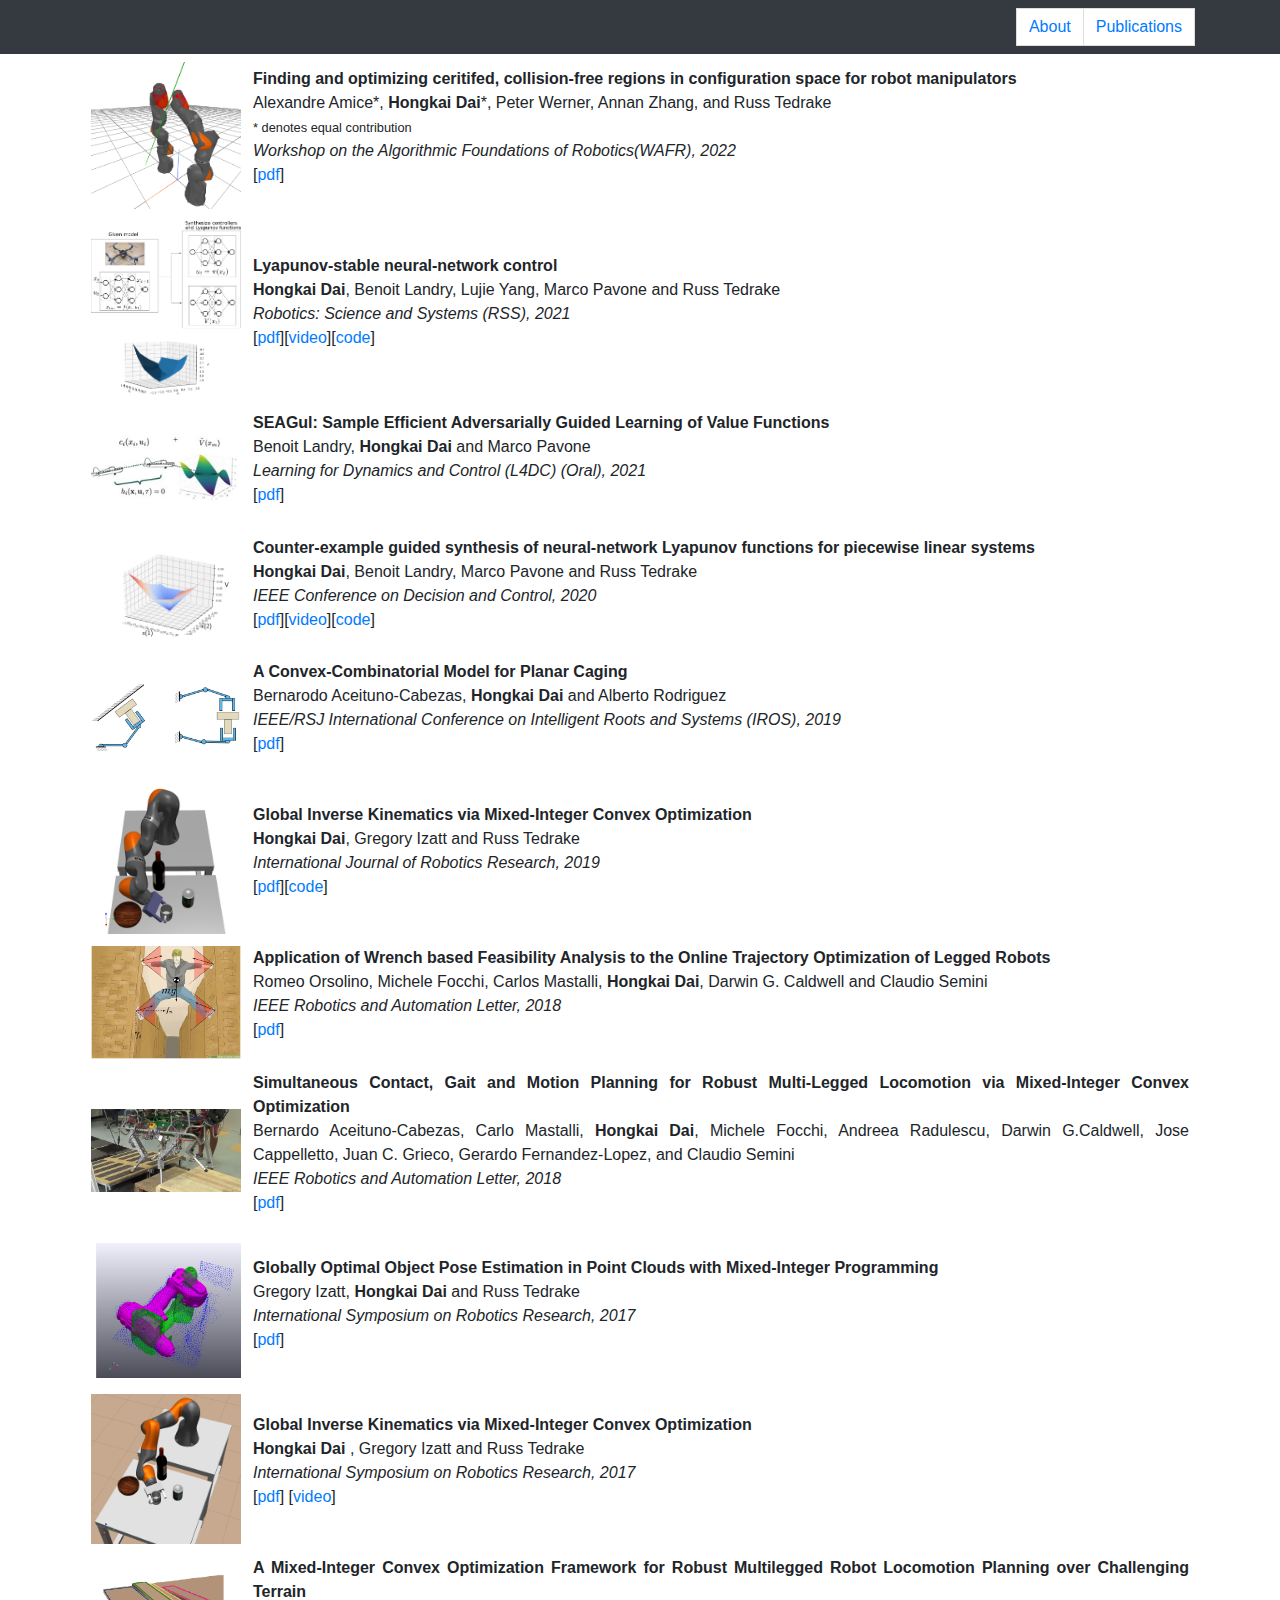
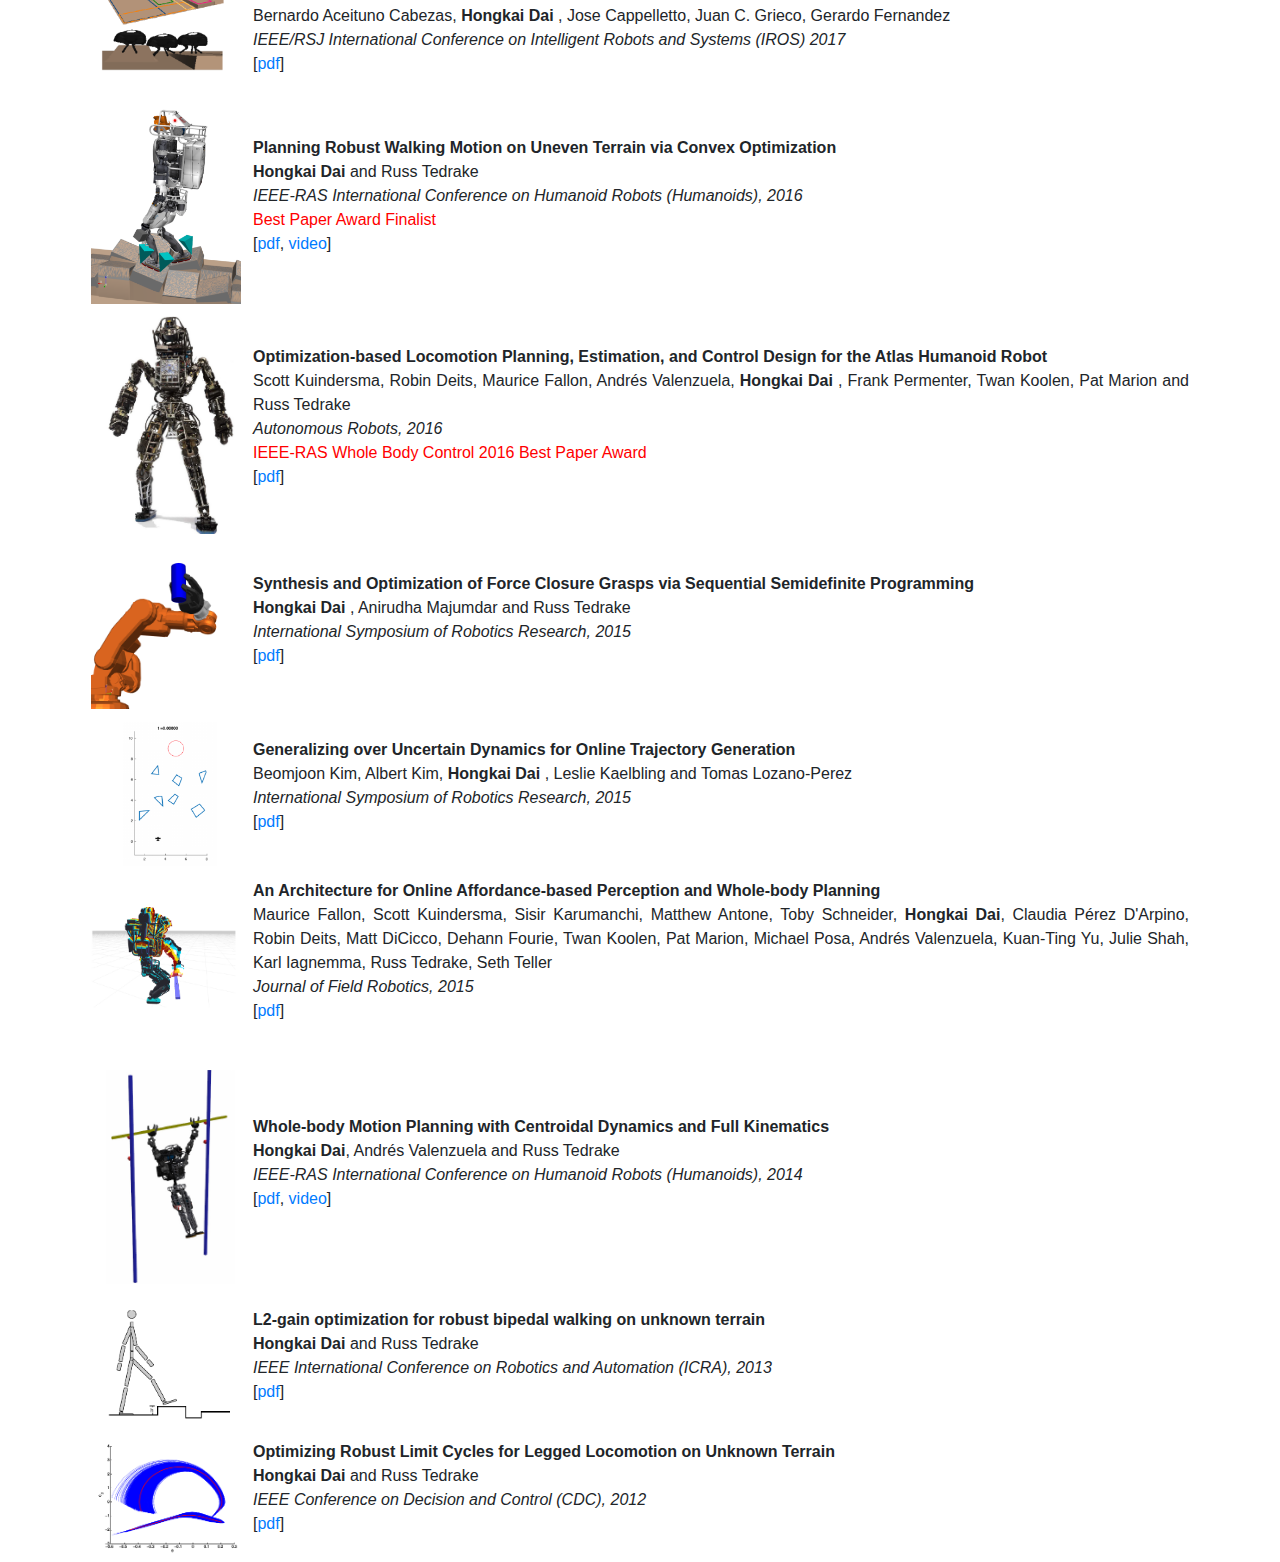
==== publications.html @ 3802de50 "Add WAFR 2022" ====
<!DOCTYPE html>
<html lang="en">

  <head>

    <meta charset="utf-8">
    <meta name="viewport" content="width=device-width, initial-scale=1, shrink-to-fit=no">
    <meta name="description" content="">
    <meta name="author" content="">

    <title>Hongkai Dai's homepage</title>

    <!-- Bootstrap core CSS -->
    <link href="./startbootstrap-logo-nav-gh-pages/vendor/bootstrap/css/bootstrap.min.css" rel="stylesheet">

    <!-- Custom styles for this template -->
    <link href="./startbootstrap-logo-nav-gh-pages/css/logo-nav.css" rel="stylesheet">
    <link href="./startbootstrap-logo-nav-gh-pages/css/main.css" rel="stylesheet">

  </head>

  <body>

    <!-- Navigation -->
    <nav class="navbar navbar-expand-lg navbar-dark bg-dark fixed-top">
      <div class="container">
        <a class="navbar-brand" href="#">
        </a>
        <button class="navbar-toggler" type="button" data-toggle="collapse" data-target="#navbarResponsive" aria-controls="navbarResponsive" aria-expanded="false" aria-label="Toggle navigation">
          <span class="navbar-toggler-icon"></span>
        </button>
        <div class="collapse navbar-collapse" id="navbarResponsive">
          <ul class="navbar-nav ml-auto">
            <li class="nav-item active">
	    <a class="page-link" href="index.html">About</a>
                <span class="sr-only">(current)</span>
              </a>
            </li>
            <li class="nav-item">
              <a class="page-link" href="publications.html">Publications</a>
            </li>
          </ul>
        </div>
      </div>
    </nav>

    <div class="container">
    <div class="publication">
	    <div> <img alt="project-thumb" src="figures/Amice22_logo.png" style="float:right;width:150px"/></div>
	    <div><p><strong>Finding and optimizing ceritifed, collision-free regions in configuration space for robot manipulators</strong><br/>Alexandre Amice*, <strong>Hongkai Dai</strong>*, Peter Werner, Annan Zhang, and Russ Tedrake<br/><small>* denotes equal contribution</small><br/><i>Workshop on the Algorithmic Foundations of Robotics(WAFR), 2022</i><br/>[<a href="http://groups.csail.mit.edu/robotics-center/public_papers/Amice22.pdf">pdf</a>]<br/></p></div>
    </div>
    <div class="publication">
	    <div> <img alt="project-thumb" src="figures/Dai21_logo.png" style="float:right;width:150px"/></div>
	    <div><p><strong>Lyapunov-stable neural-network control</strong><br/><strong>Hongkai Dai</strong>, Benoit Landry, Lujie Yang, Marco Pavone and Russ Tedrake<br/><i>Robotics: Science and Systems (RSS), 2021</i><br/>[<a href="http://groups.csail.mit.edu/robotics-center/public_papers/Dai21.pdf">pdf</a>][<a href="https://www.youtube.com/watch?v=vCBdd-VuTwc">video</a>][<a href="https://github.com/StanfordASL/neural-network-lyapunov">code</a>]<br/></p></div>
    </div>
    <div class="publication">
	    <div> <img alt="project-thumb" src="figures/Landry21_logo.png" style="float:right;width:150px"/></div>
	    <div><p><strong>SEAGul: Sample Efficient Adversarially Guided Learning of Value Functions</strong><br/> Benoit Landry, <strong>Hongkai Dai</strong> and Marco Pavone<br/><i>Learning for Dynamics and Control (L4DC) (Oral), 2021</i><br/>[<a href="http://proceedings.mlr.press/v144/landry21a/landry21a.pdf">pdf</a>]<br/></p></div>
    </div>
    <div class="publication">
	    <div> <img alt="project-thumb" src="figures/Dai20_logo.png" style="float:right;width:150px"/></div>
	    <div><p><strong>Counter-example guided synthesis of neural-network Lyapunov functions for piecewise linear systems</strong><br/><strong>Hongkai Dai</strong>, Benoit Landry, Marco Pavone and Russ Tedrake<br/><i>IEEE Conference on Decision and Control, 2020</i><br/>[<a href="http://groups.csail.mit.edu/robotics-center/public_papers/Dai20.pdf">pdf</a>][<a href="https://www.youtube.com/watch?v=A8Bpqb27DEE&t">video</a>][<a href="https://github.com/StanfordASL/neural-network-lyapunov">code</a>]<br/></p></div>
    </div>
    <div class="publication">
	    <div> <img alt="project-thumb" src="figures/Aceituno19_logo.png" style="float:right;width:150px"/> </div>
	    <div><p><strong>A Convex-Combinatorial Model for Planar Caging</strong><br/>Bernarodo Aceituno-Cabezas, <strong>Hongkai Dai</strong> and Alberto Rodriguez<br/><i>IEEE/RSJ International Conference on Intelligent Roots and Systems (IROS), 2019</i><br/>[<a href="http://arxiv.org/pdf/1809.06427.pdf">pdf</a>]<br/></p></div>
    </div>
    <div class="publication">
	    <div> <img alt="project-thumb" src="figures/iiwa_collision_free_posture2.png" style="float:right;width:150px"/> </div>
	    <div><p><strong>Global Inverse Kinematics via Mixed-Integer Convex Optimization</strong><br/><strong>Hongkai Dai</strong>, Gregory Izatt and Russ Tedrake<br/><i> International Journal of Robotics Research, 2019</i><br/>[<a href="http://groups.csail.mit.edu/robotics-center/public_papers/Dai19.pdf">pdf</a>][<a href="https://github.com/RobotLocomotion/drake/blob/master/multibody/inverse_kinematics/global_inverse_kinematics.h">code</a>]<br/></p></div>
    </div>
    <div class="publication">
	    <div> <img alt="project-thumb" src="figures/Orsolino2018.png" style="float:right;width:150px"/> </div>
	    <div><p><strong>Application of Wrench based Feasibility Analysis to the Online Trajectory Optimization of Legged Robots</strong><br/> Romeo Orsolino, Michele Focchi, Carlos Mastalli, <strong>Hongkai Dai</strong>, Darwin G. Caldwell and Claudio Semini<br/><i> IEEE Robotics and Automation Letter, 2018 </i><br/>[<a href="https://www.researchgate.net/publication/321936371_Application_of_Wrench_based_Feasibility_Analysis_to_the_Online_Trajectory_Optimization_of_Legged_Robots">pdf</a>]<br/></p></div>
    </div>
    <div class="publication">
	    <div> <img alt="project-thumb" src="figures/hyq_mc.jpg" style="float:top;width:150px" /> </div>
	    <div><p><strong>Simultaneous Contact, Gait and Motion Planning for Robust Multi-Legged Locomotion via Mixed-Integer Convex Optimization</strong><br/> Bernardo Aceituno-Cabezas, Carlo Mastalli, <strong> Hongkai Dai</strong>, Michele Focchi, Andreea Radulescu, Darwin G.Caldwell, Jose Cappelletto, Juan C. Grieco, Gerardo Fernandez-Lopez, and Claudio Semini<br/> <i> IEEE Robotics and Automation Letter, 2018 </i><br> [<a href="https://www.researchgate.net/publication/321149024_Simultaneous_Contact_Gait_and_Motion_Planning_for_Robust_Multi-Legged_Locomotion_via_Mixed-Integer_Convex_Optimization">pdf</a>]<br/></p></div>
    </div>
    <div class="publication">
	    <div> <img alt="project-thumb" src="figures/Izatt17_logo-1.png" style="float:right;width:150px" /> </div>
	    <div><p><strong>Globally Optimal Object Pose Estimation in Point Clouds with Mixed-Integer Programming</strong><br/>Gregory Izatt, <strong> Hongkai Dai </strong> and Russ Tedrake <br/> <i>International Symposium on Robotics Research, 2017</i> </br> [<a href="http://groups.csail.mit.edu/robotics-center/public_papers/Izatt17b.pdf">pdf</a>]<br /></p></div>
    </div>


    <div class="publication">
	    <div> <img alt="project-thumb" src="figures/collision_avoidance_posture2_no_line.png" style="float:right;width:150px" /> </div>
	    <div><p><strong>Global Inverse Kinematics via Mixed-Integer Convex Optimization</strong><br/> <strong> Hongkai Dai </strong>, Gregory Izatt and Russ Tedrake <br/> <i>International Symposium on Robotics Research, 2017 </i></br> [<a href="http://groups.csail.mit.edu/robotics-center/public_papers/Dai17.pdf">pdf</a>] [<a href="https://www.youtube.com/watch?v=IqE7iKcZxjs">video</a>]<br /></p></div>
    </div>

    <div class="publication">
	    <div> <img alt="project-thumb" src="figures/Aceituno17_logo-1.png" style="float:right;width:150px" /> </div>
	    <div><p><strong>A Mixed-Integer Convex Optimization Framework for Robust Multilegged Robot Locomotion Planning over Challenging Terrain</strong><br/> Bernardo Aceituno Cabezas, <strong> Hongkai Dai </strong>, Jose Cappelletto, Juan C. Grieco, Gerardo Fernandez<br/> <i>IEEE/RSJ International Conference on Intelligent Robots and Systems (IROS) 2017 </i></br> [<a href="https://www.researchgate.net/publication/317601096_A_Mixed-Integer_Convex_Optimization_Framework_for_Robust_Multilegged_Robot_Locomotion_Planning_over_Challenging_Terrain">pdf</a>]<br /></p></div>
    </div>

    <div class="publication">
	    <div> <img alt="project-thumb" src="figures/Dai16_logo-1.png" style="float:right;width:150px" /> </div>
	    <div><p><strong>Planning Robust Walking Motion on Uneven Terrain via Convex Optimization</strong><br/> <strong> Hongkai Dai </strong> and Russ Tedrake<br/> <i>IEEE-RAS International Conference on Humanoid Robots (Humanoids), 2016 </i></br> <font color="red"> Best Paper Award Finalist</font></br>[<a href="http://groups.csail.mit.edu/robotics-center/public_papers/Dai16a.pdf">pdf</a>, <a href="https://www.youtube.com/watch?v=4HUVV2gYMb8&t=6s">video</a>]<br /></p></div>
    </div>

    <div class="publication">
	    <div> <img alt="project-thumb" src="figures/atlas.jpg" style="float:right;width:150px" /> </div>
	    <div><p><strong>Optimization-based Locomotion Planning, Estimation, and Control Design for the Atlas Humanoid Robot</strong><br/> Scott Kuindersma, Robin Deits, Maurice Fallon, Andrés Valenzuela, <strong> Hongkai Dai </strong>, Frank Permenter, Twan Koolen, Pat Marion and Russ Tedrake<br/> <i>Autonomous Robots, 2016 </i></br> <font color="red"> IEEE-RAS Whole Body Control 2016 Best Paper Award</font></br>[<a href="http://groups.csail.mit.edu/robotics-center/public_papers/Kuindersma14.pdf">pdf</a>]<br /></p></div>
    </div>
    
    <div class="publication">
	    <div> <img alt="project-thumb" src="figures/Dai15_logo-1.png" style="float:right;width:150px" /> </div>
	    <div><p><strong>Synthesis and Optimization of Force Closure Grasps via Sequential Semidefinite Programming</strong><br/> <strong> Hongkai Dai </strong>, Anirudha Majumdar and Russ Tedrake<br/> <i>International Symposium of Robotics Research, 2015 </i></br> [<a href="http://groups.csail.mit.edu/robotics-center/public_papers/Dai15.pdf">pdf</a>]<br /></p></div>
    </div>

    <div class="publication">
	    <div> <img alt="project-thumb" src="figures/Kim2015-1.png" style="float:right;width:150px" /> </div>
	    <div><p><strong>Generalizing over Uncertain Dynamics for Online Trajectory Generation</strong><br/> Beomjoon Kim, Albert Kim, <strong> Hongkai Dai </strong>, Leslie Kaelbling and Tomas Lozano-Perez<br/> <i>International Symposium of Robotics Research, 2015 </i></br> [<a href="https://pdfs.semanticscholar.org/6d06/d5c3378d7f2191e858778f4f5dba10246983.pdf">pdf</a>]<br /></p></div>
    </div>

    <div class="publication">
	    <div> <img alt="project-thumb" src="figures/Fallon14_logo-1.png" style="float:right;width:150px" /> </div>
	    <div><p><strong>An Architecture for Online Affordance-based Perception and Whole-body Planning</strong><br/> Maurice Fallon, Scott Kuindersma, Sisir Karumanchi, Matthew Antone, Toby Schneider, <strong>Hongkai Dai</strong>, Claudia Pérez D'Arpino, Robin Deits, Matt DiCicco, Dehann Fourie, Twan Koolen, Pat Marion, Michael Posa, Andrés Valenzuela, Kuan‐Ting Yu, Julie Shah, Karl Iagnemma, Russ Tedrake, Seth Teller<br/> <i>Journal of Field Robotics, 2015 </i></br> [<a href="http://groups.csail.mit.edu/robotics-center/public_papers/Fallon14.pdf">pdf</a>]<br /></p></div>
    </div>

    <div class="publication">
	    <div> <img alt="project-thumb" src="figures/Dai14_logo-1.png" style="float:right;width:150px" /> </div>
	    <div><p><strong>Whole-body Motion Planning with Centroidal Dynamics and Full Kinematics</strong><br/> <strong>Hongkai Dai</strong>, Andrés Valenzuela and Russ Tedrake<br/> <i> IEEE-RAS International Conference on Humanoid Robots (Humanoids), 2014 </i></br> [<a href="http://groups.csail.mit.edu/robotics-center/public_papers/Dai14.pdf">pdf</a>, <a href="https://www.youtube.com/watch?v=2Vry-th8g2s">video</a>]<br /></p></div>
    </div>

    <div class="publication">
	    <div> <img alt="project-thumb" src="figures/Dai13_logo-1.png" style="float:right;width:150px" /> </div>
	    <div><p><strong>L2-gain optimization for robust bipedal walking on unknown terrain</strong><br/> <strong>Hongkai Dai</strong> and Russ Tedrake<br/> <i>IEEE International Conference on Robotics and Automation (ICRA), 2013</i></br> [<a href="http://groups.csail.mit.edu/robotics-center/public_papers/Dai13.pdf">pdf</a>]<br /></p></div>
    </div>

    <div class="publication">
	    <div> <img alt="project-thumb" src="figures/Dai12_logo-1.png" style="float:right;width:150px" /> </div>
	    <div><p><strong>Optimizing Robust Limit Cycles for Legged Locomotion on Unknown Terrain</strong><br/> <strong>Hongkai Dai</strong> and Russ Tedrake<br/> <i>IEEE Conference on Decision and Control (CDC), 2012 </i></br> [<a href="http://groups.csail.mit.edu/robotics-center/public_papers/Dai12a.pdf">pdf</a>]<br /></p></div>
    </div>
    </div>

    <!-- Page Content -->


    <!-- Bootstrap core JavaScript -->
    <script src="./startbootstrap-logo-nav-gh-pages/vendor/jquery/jquery.min.js"></script>
    <script src="./startbootstrap-logo-nav-gh-pages/vendor/popper/popper.min.js"></script>
    <script src="./startbootstrap-logo-nav-gh-pages/vendor/bootstrap/js/bootstrap.min.js"></script>

  </body>

</html>
---- startbootstrap-logo-nav-gh-pages/css/logo-nav.css ----
/*!
 * Start Bootstrap - Logo Nav (http://startbootstrap.com/template-overviews/logo-nav)
 * Copyright 2013-2017 Start Bootstrap
 * Licensed under MIT (https://github.com/BlackrockDigital/startbootstrap-logo-nav/blob/master/LICENSE)
 */

body {
    padding-top: 54px;
}

@media (min-width: 992px) {
    body {
        padding-top: 56px;
    }
}
---- startbootstrap-logo-nav-gh-pages/css/main.css ----
.publication div {
      display: table-cell;
      padding: 6px 6px;
      vertical-align: middle;
      text-align: justify;
}
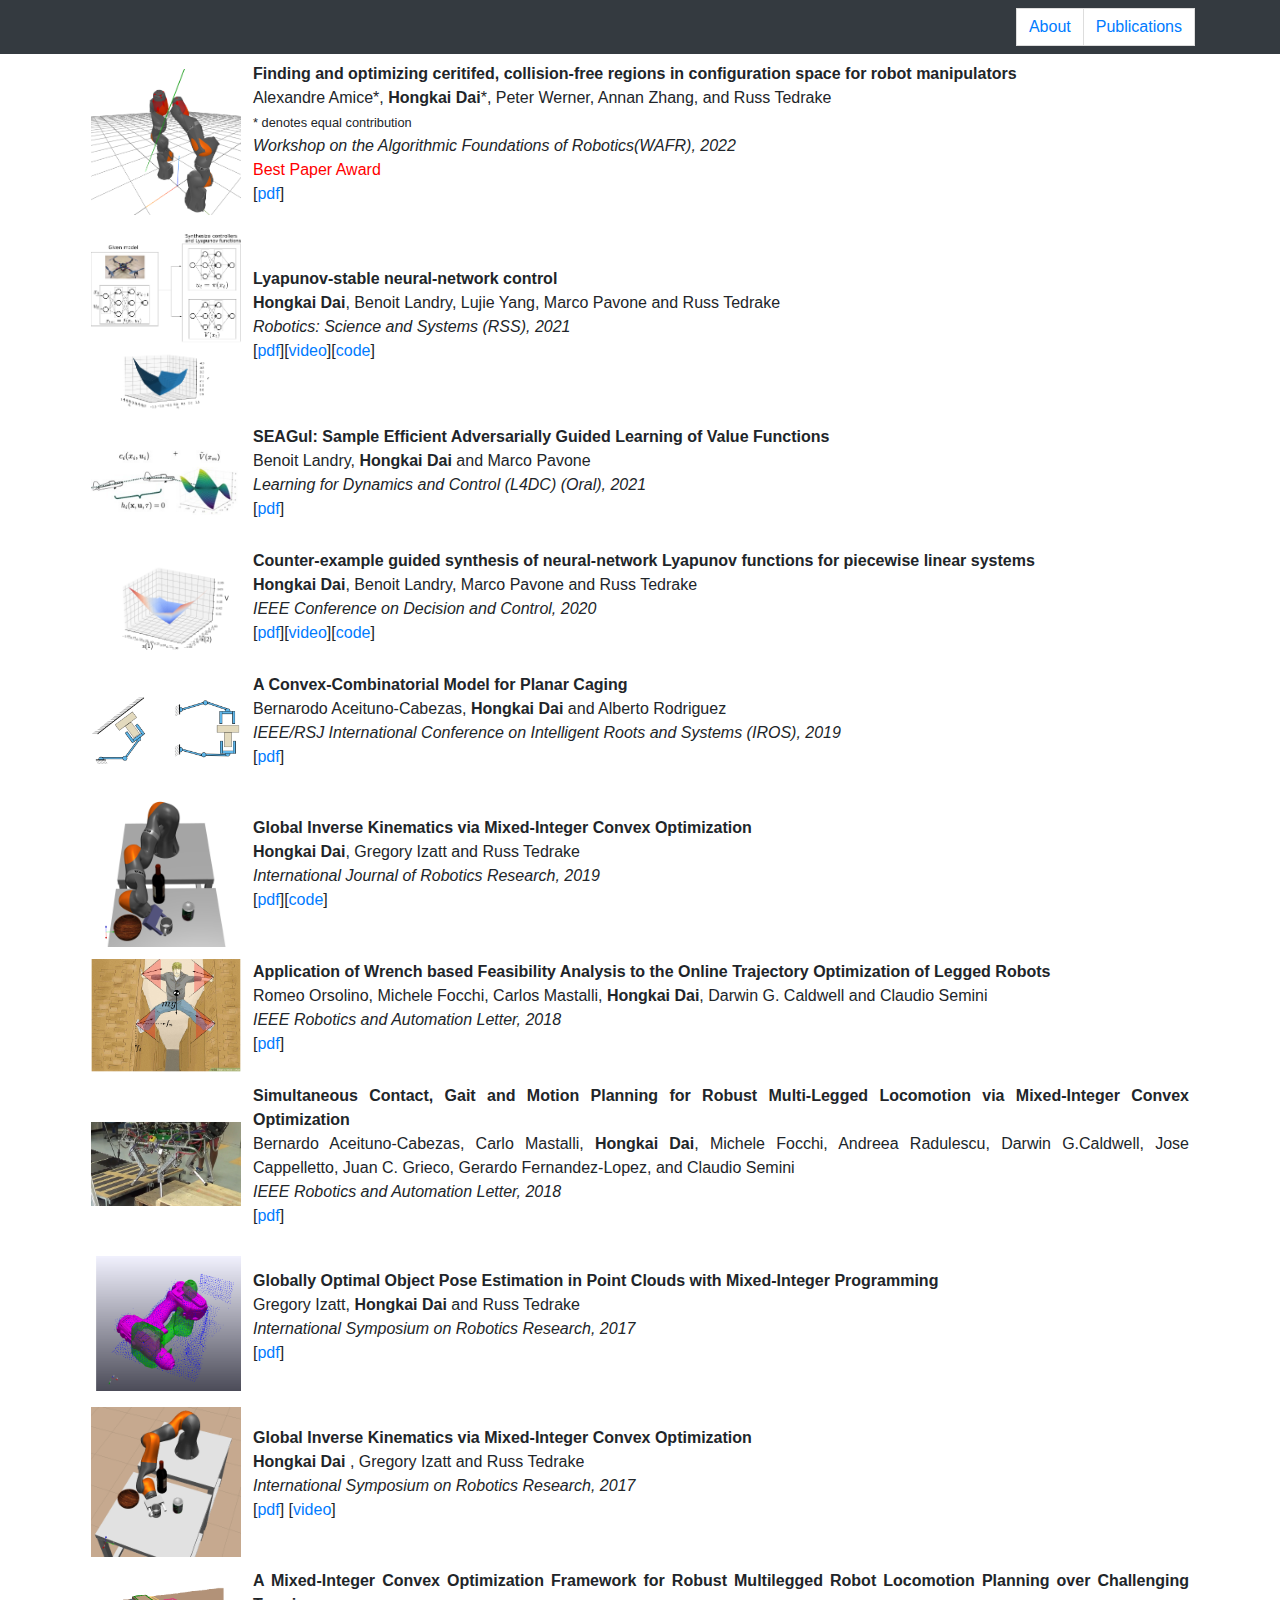
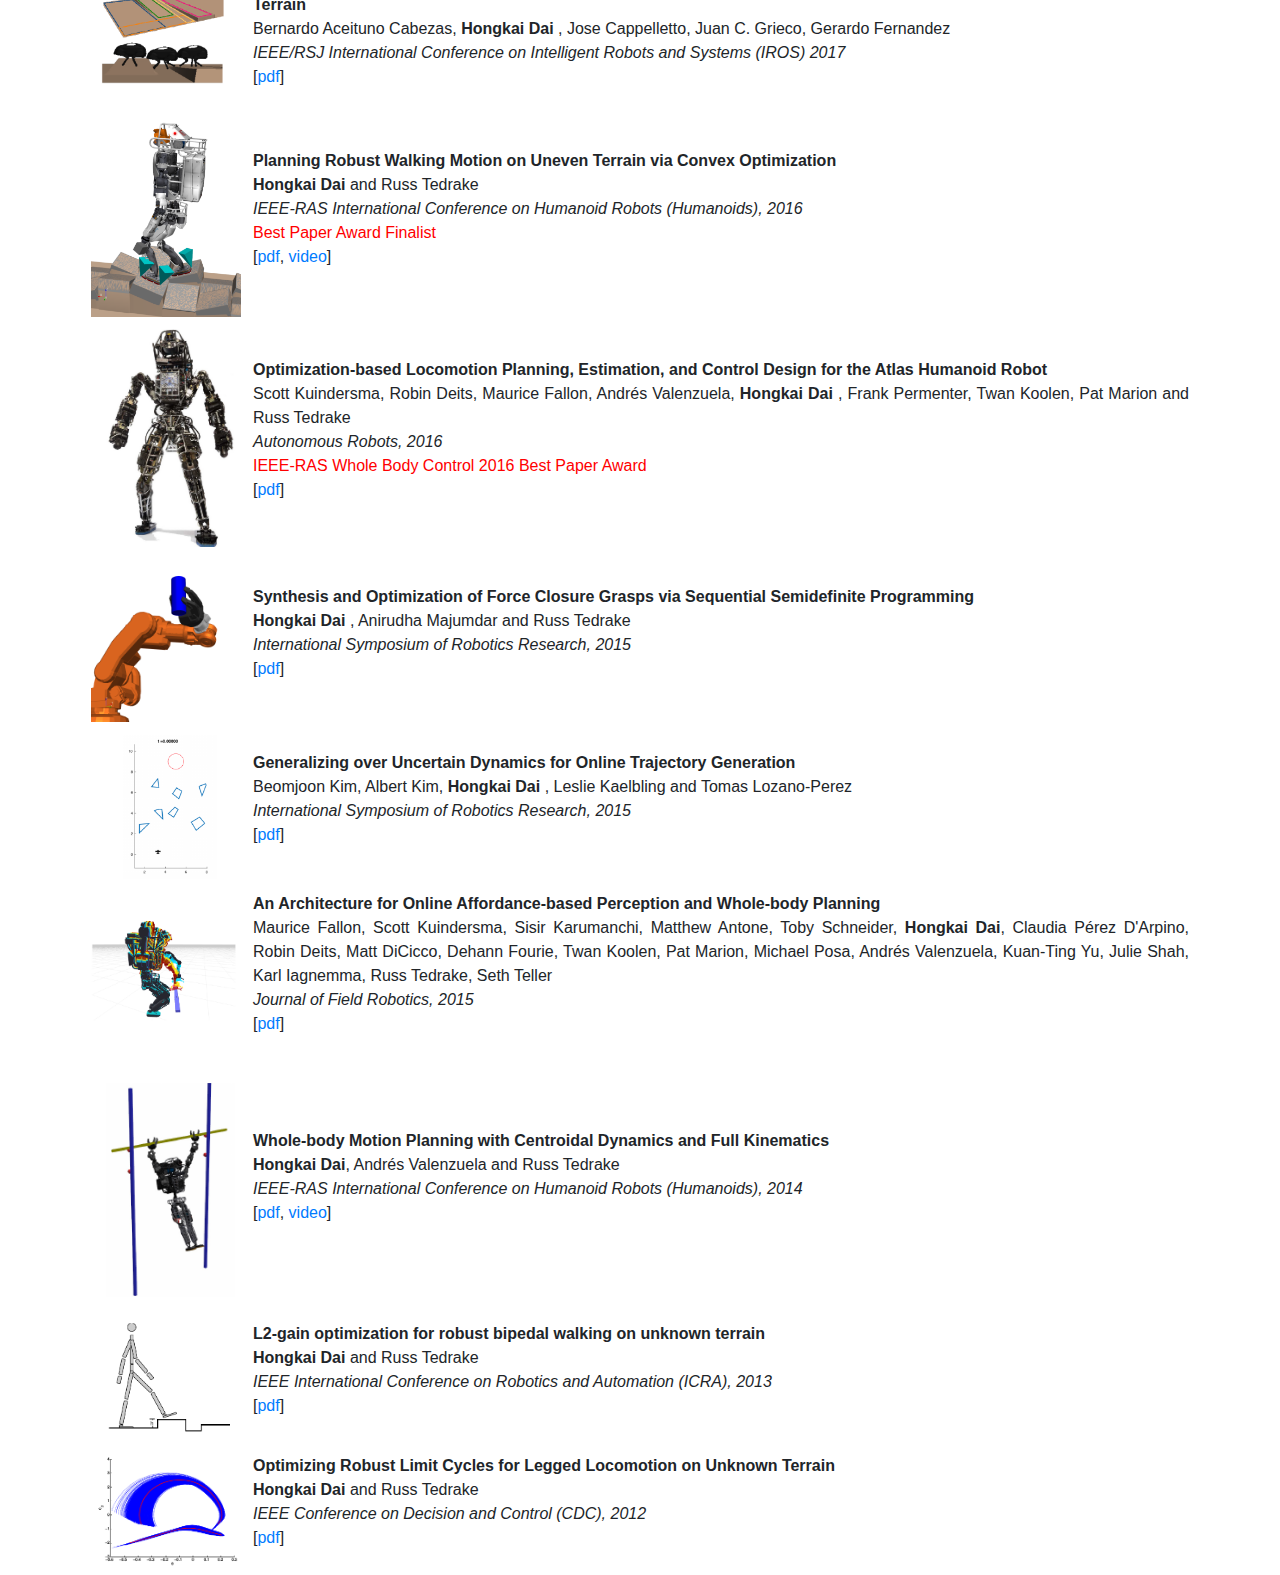
==== commit 105a574c: "Add best paper award to WAFR." ====
--- a/publications.html
+++ b/publications.html
@@ -47,7 +47,7 @@
     <div class="container">
     <div class="publication">
 	    <div> <img alt="project-thumb" src="figures/Amice22_logo.png" style="float:right;width:150px"/></div>
-	    <div><p><strong>Finding and optimizing ceritifed, collision-free regions in configuration space for robot manipulators</strong><br/>Alexandre Amice*, <strong>Hongkai Dai</strong>*, Peter Werner, Annan Zhang, and Russ Tedrake<br/><small>* denotes equal contribution</small><br/><i>Workshop on the Algorithmic Foundations of Robotics(WAFR), 2022</i><br/>[<a href="http://groups.csail.mit.edu/robotics-center/public_papers/Amice22.pdf">pdf</a>]<br/></p></div>
+	    <div><p><strong>Finding and optimizing ceritifed, collision-free regions in configuration space for robot manipulators</strong><br/>Alexandre Amice*, <strong>Hongkai Dai</strong>*, Peter Werner, Annan Zhang, and Russ Tedrake<br/><small>* denotes equal contribution</small><br/><i>Workshop on the Algorithmic Foundations of Robotics(WAFR), 2022</i><br/><font color="red">Best Paper Award</font><br/>[<a href="http://groups.csail.mit.edu/robotics-center/public_papers/Amice22.pdf">pdf</a>]<br/></p></div>
     </div>
     <div class="publication">
 	    <div> <img alt="project-thumb" src="figures/Dai21_logo.png" style="float:right;width:150px"/></div>
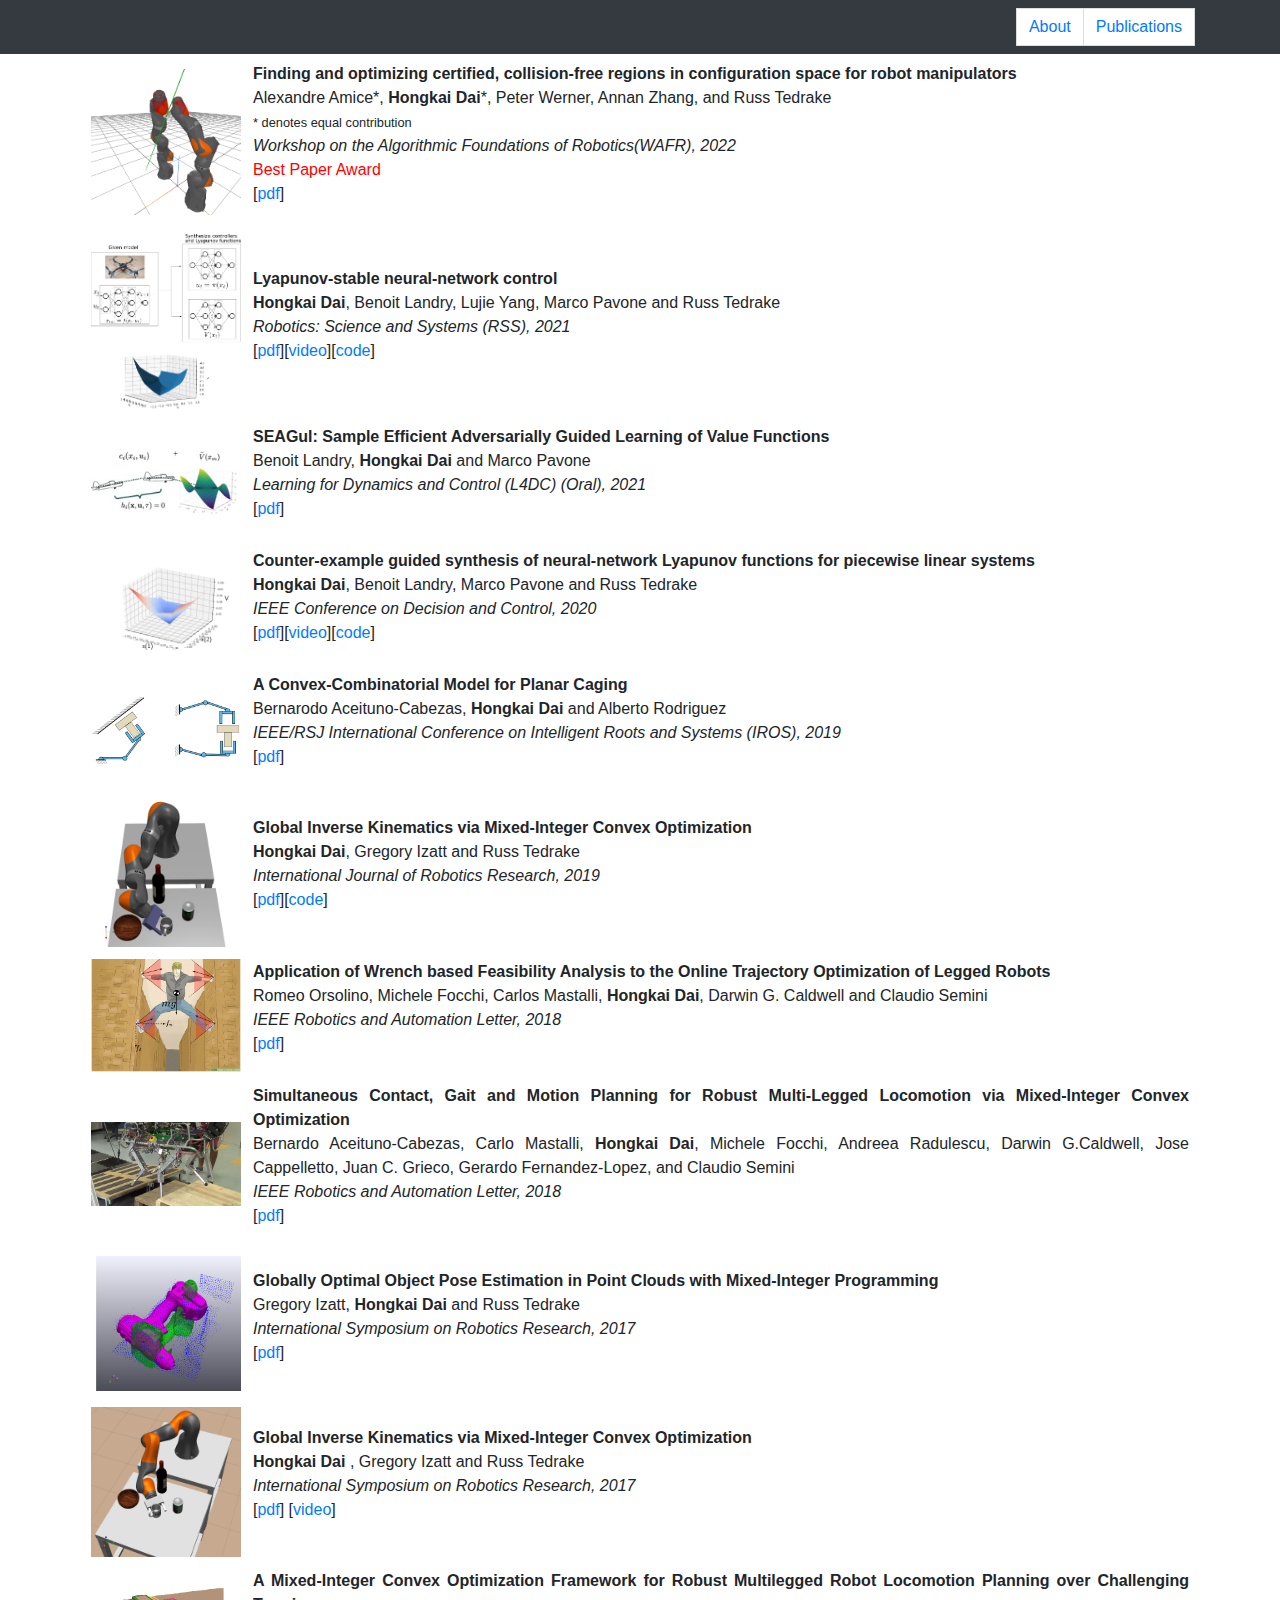
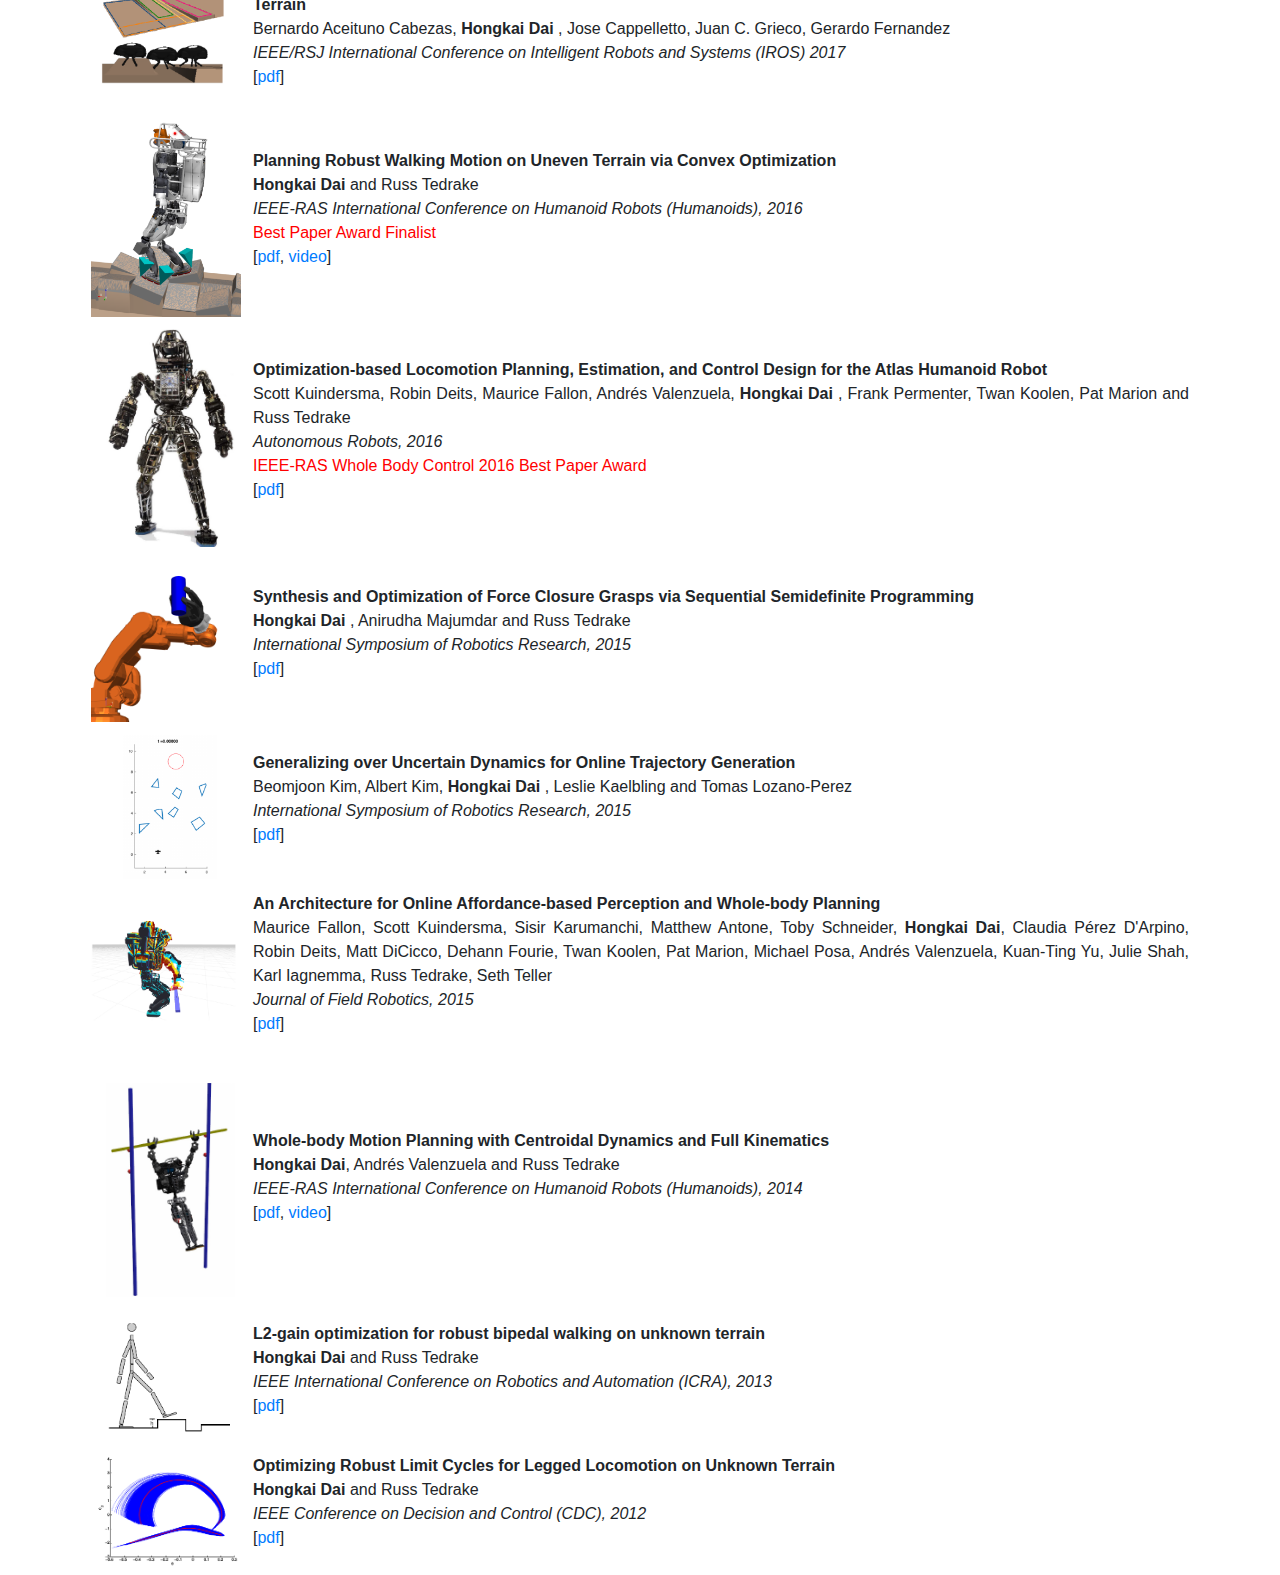
==== commit 042f31be: "Fix a typo" ====
--- a/publications.html
+++ b/publications.html
@@ -47,7 +47,7 @@
     <div class="container">
     <div class="publication">
 	    <div> <img alt="project-thumb" src="figures/Amice22_logo.png" style="float:right;width:150px"/></div>
-	    <div><p><strong>Finding and optimizing ceritifed, collision-free regions in configuration space for robot manipulators</strong><br/>Alexandre Amice*, <strong>Hongkai Dai</strong>*, Peter Werner, Annan Zhang, and Russ Tedrake<br/><small>* denotes equal contribution</small><br/><i>Workshop on the Algorithmic Foundations of Robotics(WAFR), 2022</i><br/><font color="red">Best Paper Award</font><br/>[<a href="http://groups.csail.mit.edu/robotics-center/public_papers/Amice22.pdf">pdf</a>]<br/></p></div>
+	    <div><p><strong>Finding and optimizing certified, collision-free regions in configuration space for robot manipulators</strong><br/>Alexandre Amice*, <strong>Hongkai Dai</strong>*, Peter Werner, Annan Zhang, and Russ Tedrake<br/><small>* denotes equal contribution</small><br/><i>Workshop on the Algorithmic Foundations of Robotics(WAFR), 2022</i><br/><font color="red">Best Paper Award</font><br/>[<a href="http://groups.csail.mit.edu/robotics-center/public_papers/Amice22.pdf">pdf</a>]<br/></p></div>
     </div>
     <div class="publication">
 	    <div> <img alt="project-thumb" src="figures/Dai21_logo.png" style="float:right;width:150px"/></div>
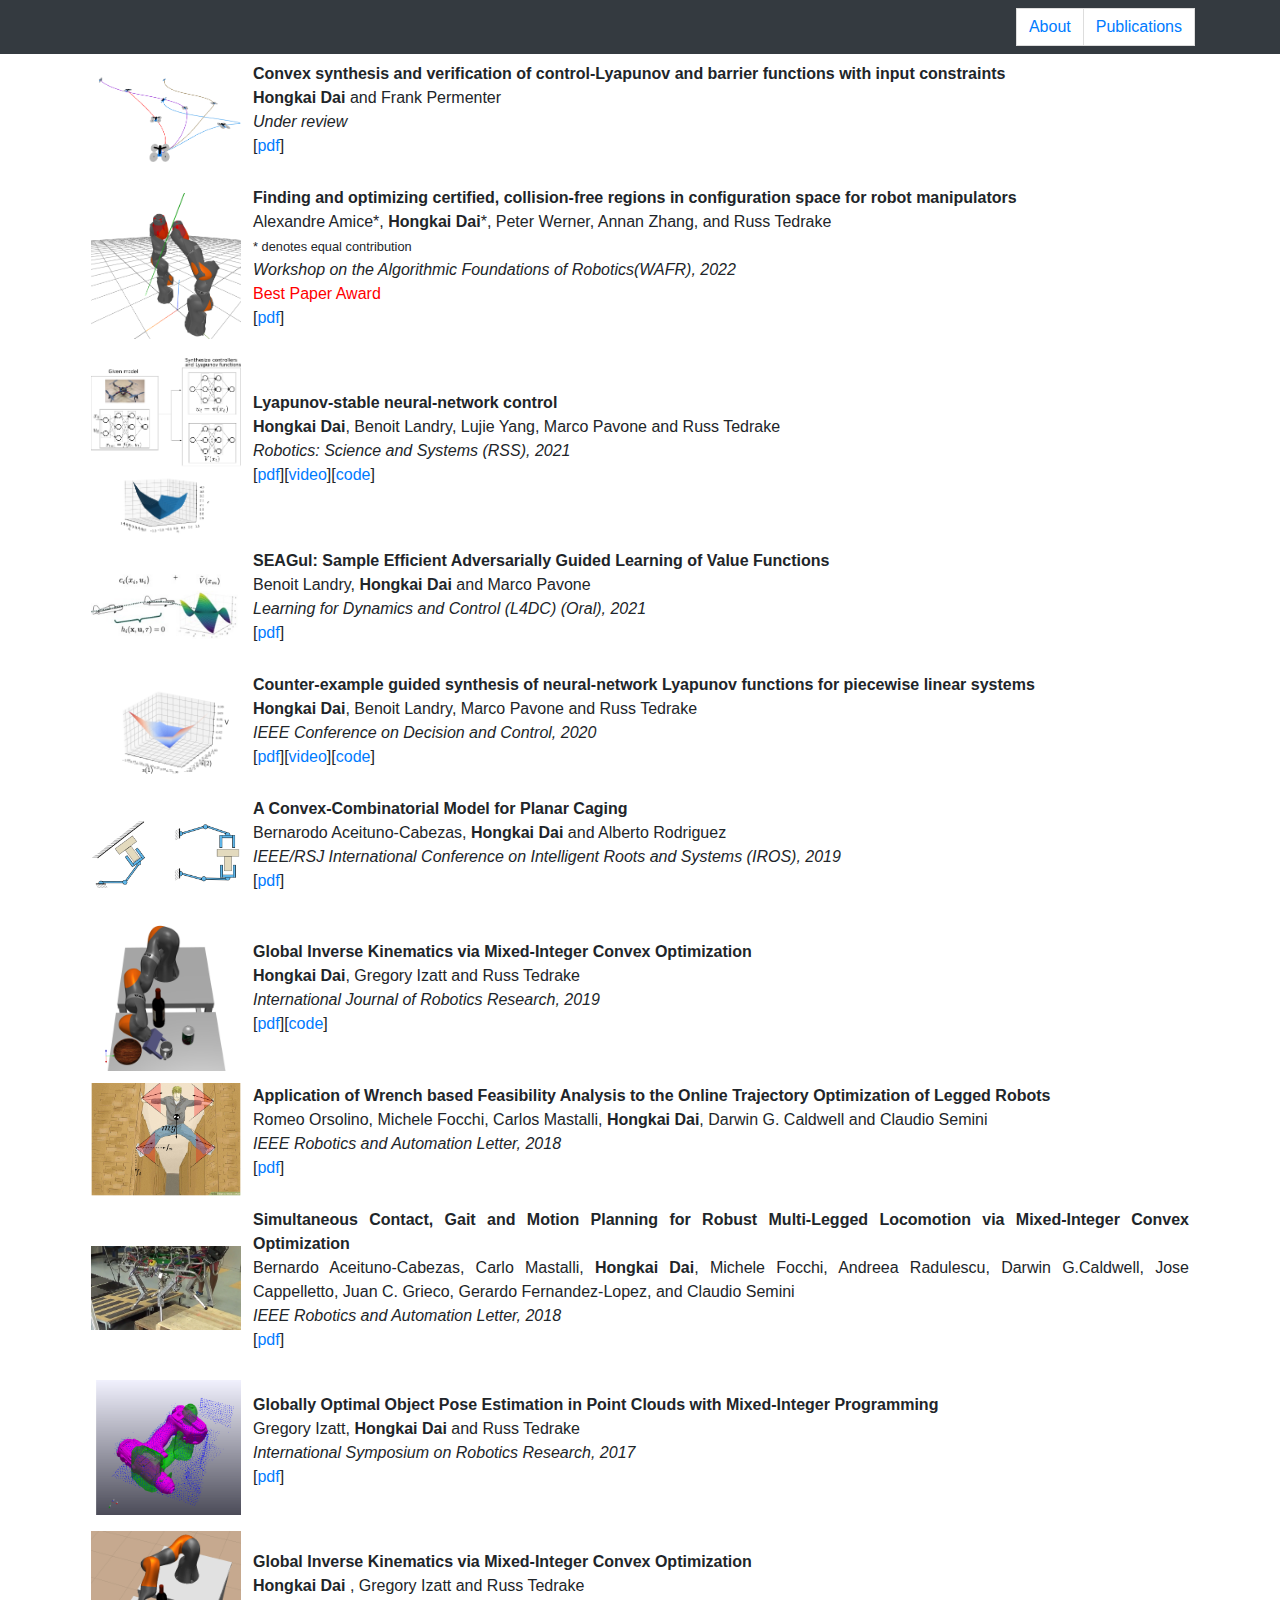
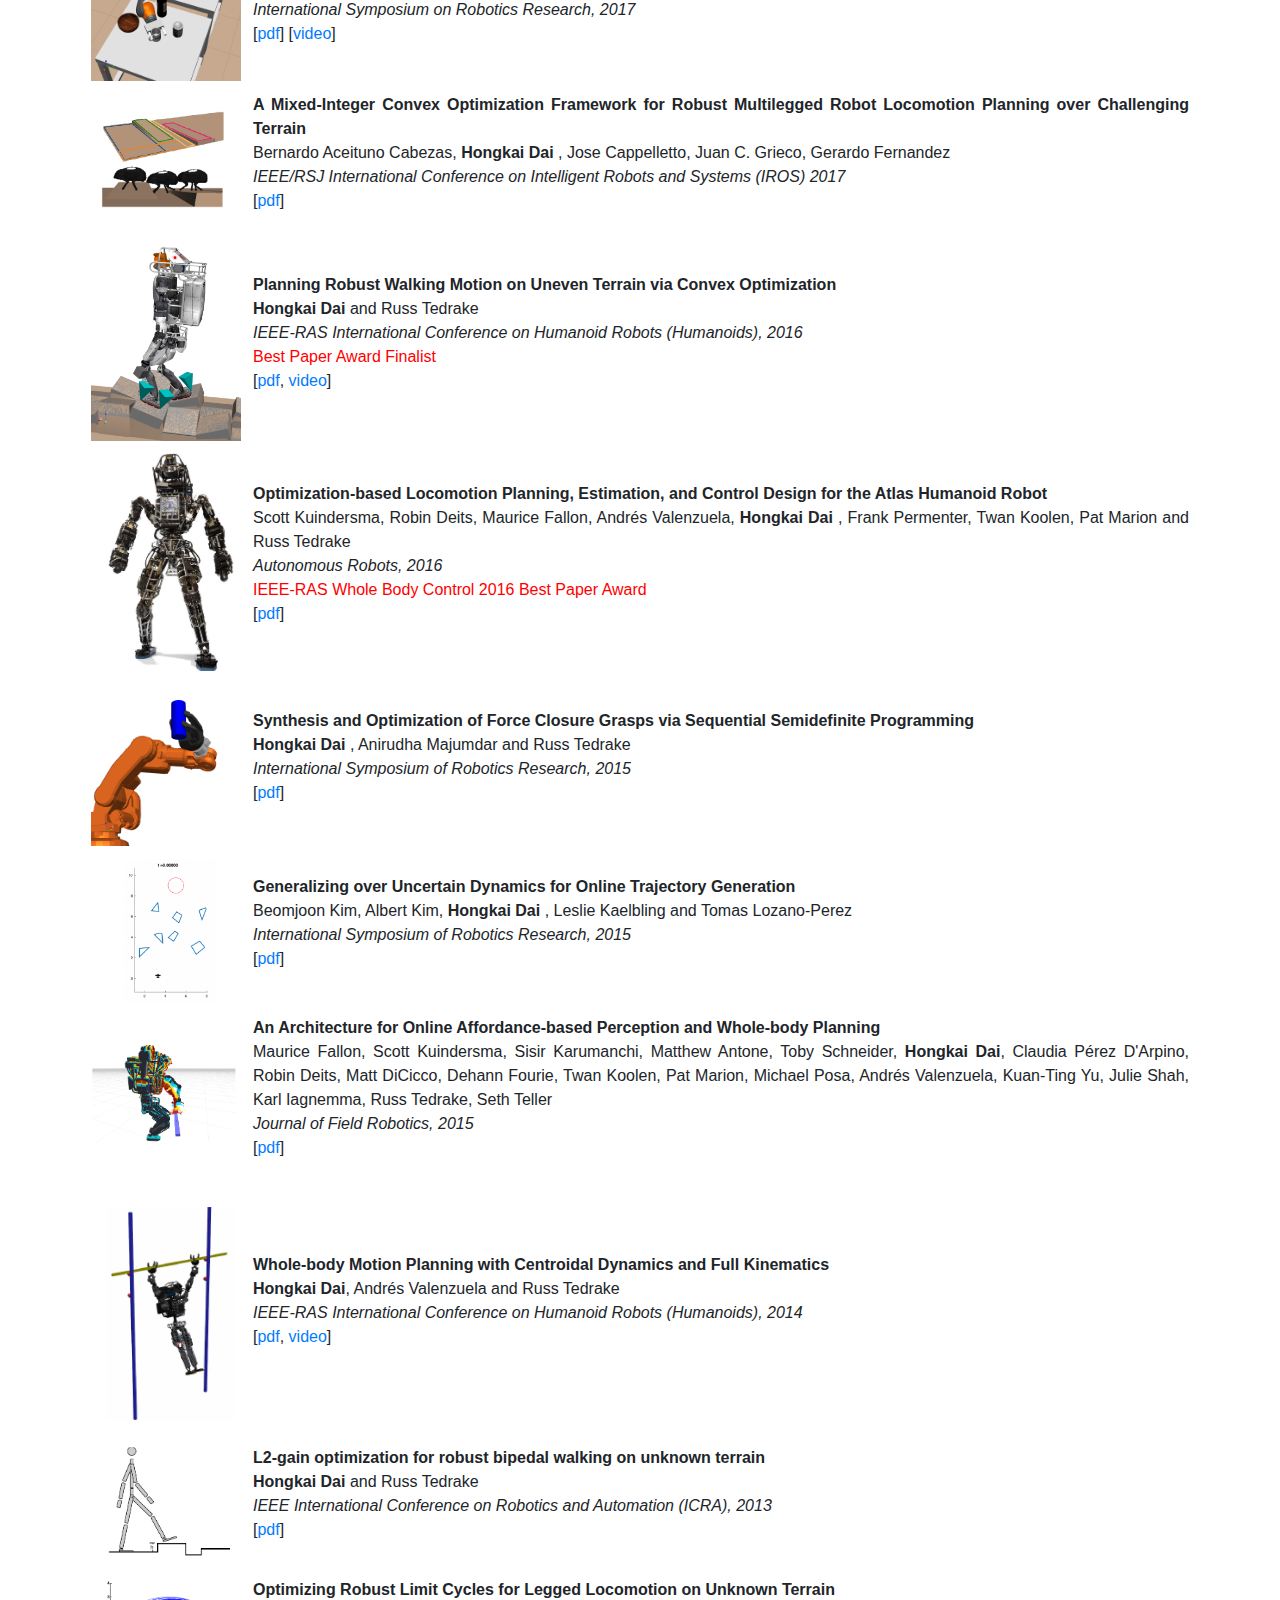
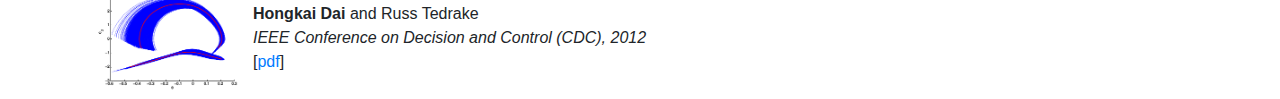
==== commit a3f3c756: "Add ACC2023 submission" ====
--- a/publications.html
+++ b/publications.html
@@ -45,6 +45,10 @@
     </nav>
 
     <div class="container">
+    <div class="publication">
+	    <div> <img alt="project-thumb" src="figures/Dai22_logo.png" style="float:right;width:150px"/></div>
+	    <div><p><strong>Convex synthesis and verification of control-Lyapunov and barrier functions with input constraints</strong><br/><strong>Hongkai Dai</strong> and Frank Permenter<br/><i>Under review</i><br/>[<a href="https://arxiv.org/pdf/2210.00629.pdf">pdf</a>]<br/></p></div>
+    </div>
     <div class="publication">
 	    <div> <img alt="project-thumb" src="figures/Amice22_logo.png" style="float:right;width:150px"/></div>
 	    <div><p><strong>Finding and optimizing certified, collision-free regions in configuration space for robot manipulators</strong><br/>Alexandre Amice*, <strong>Hongkai Dai</strong>*, Peter Werner, Annan Zhang, and Russ Tedrake<br/><small>* denotes equal contribution</small><br/><i>Workshop on the Algorithmic Foundations of Robotics(WAFR), 2022</i><br/><font color="red">Best Paper Award</font><br/>[<a href="http://groups.csail.mit.edu/robotics-center/public_papers/Amice22.pdf">pdf</a>]<br/></p></div>
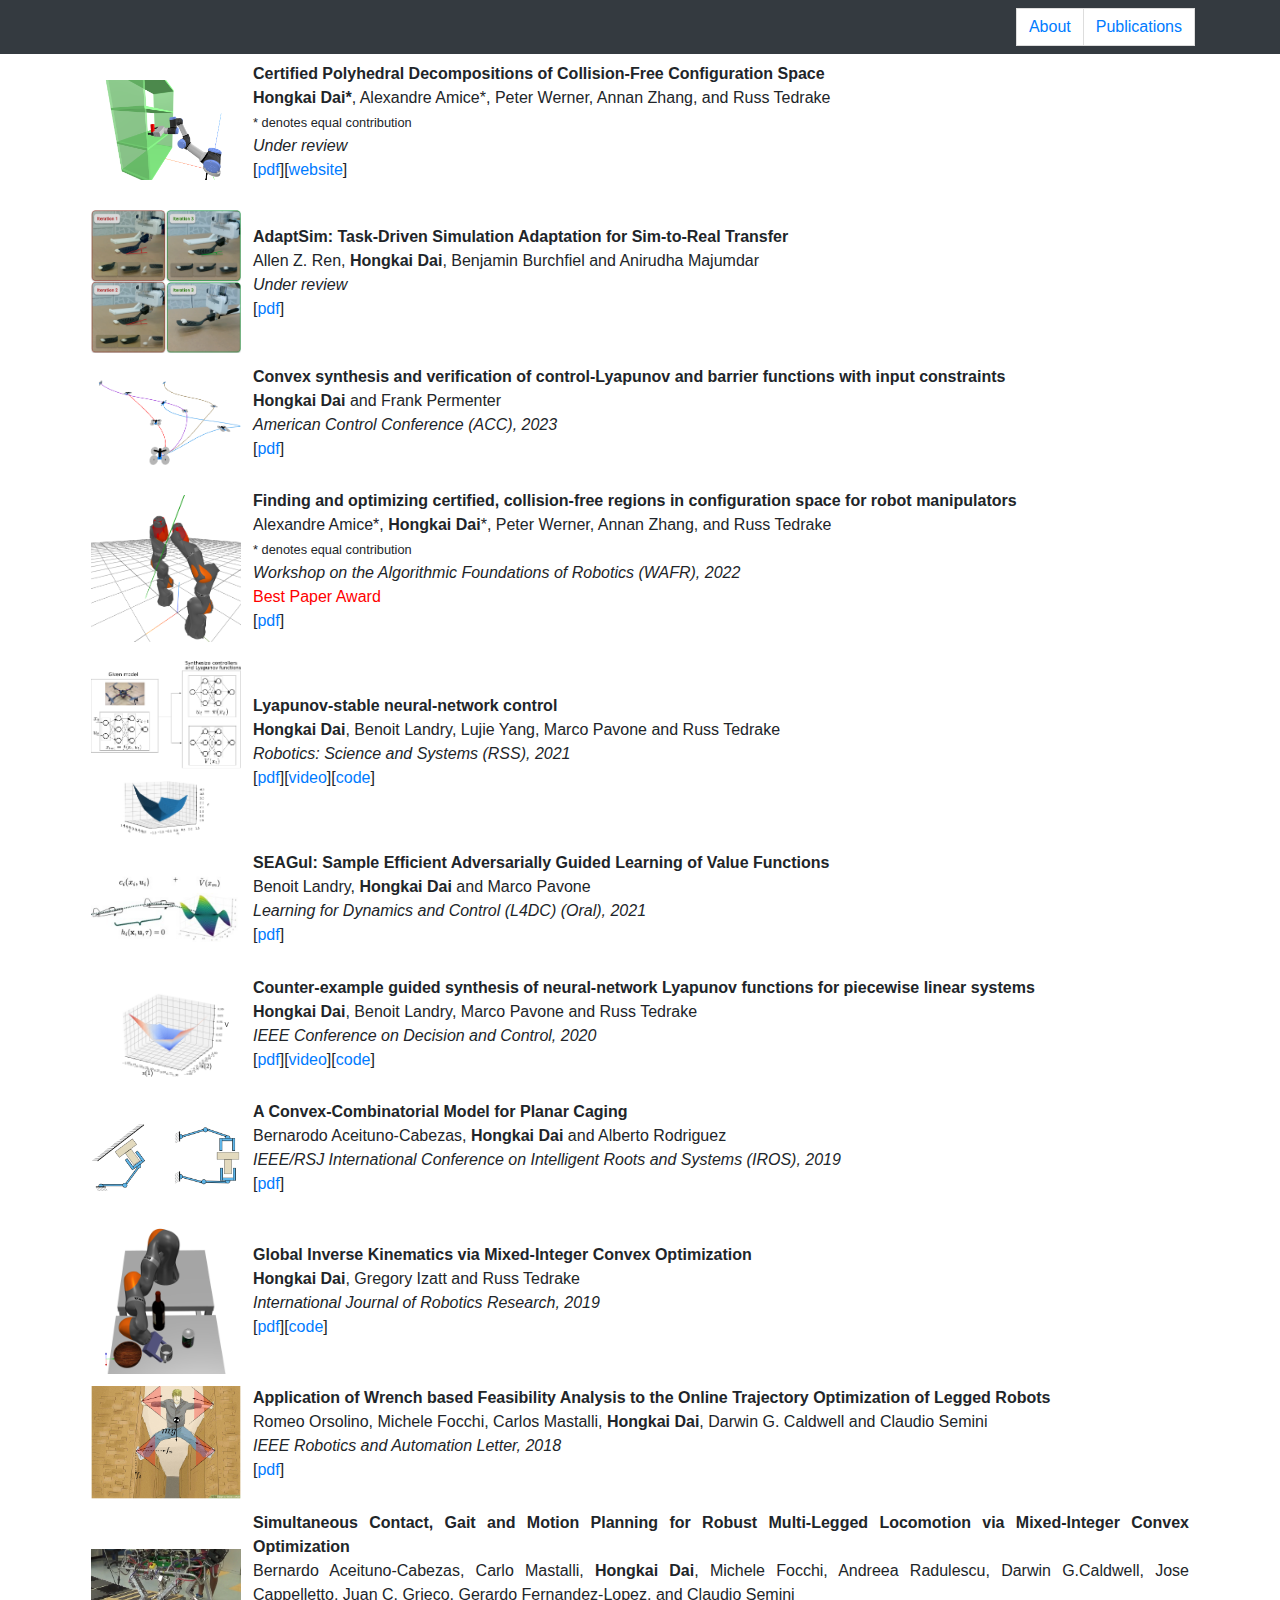
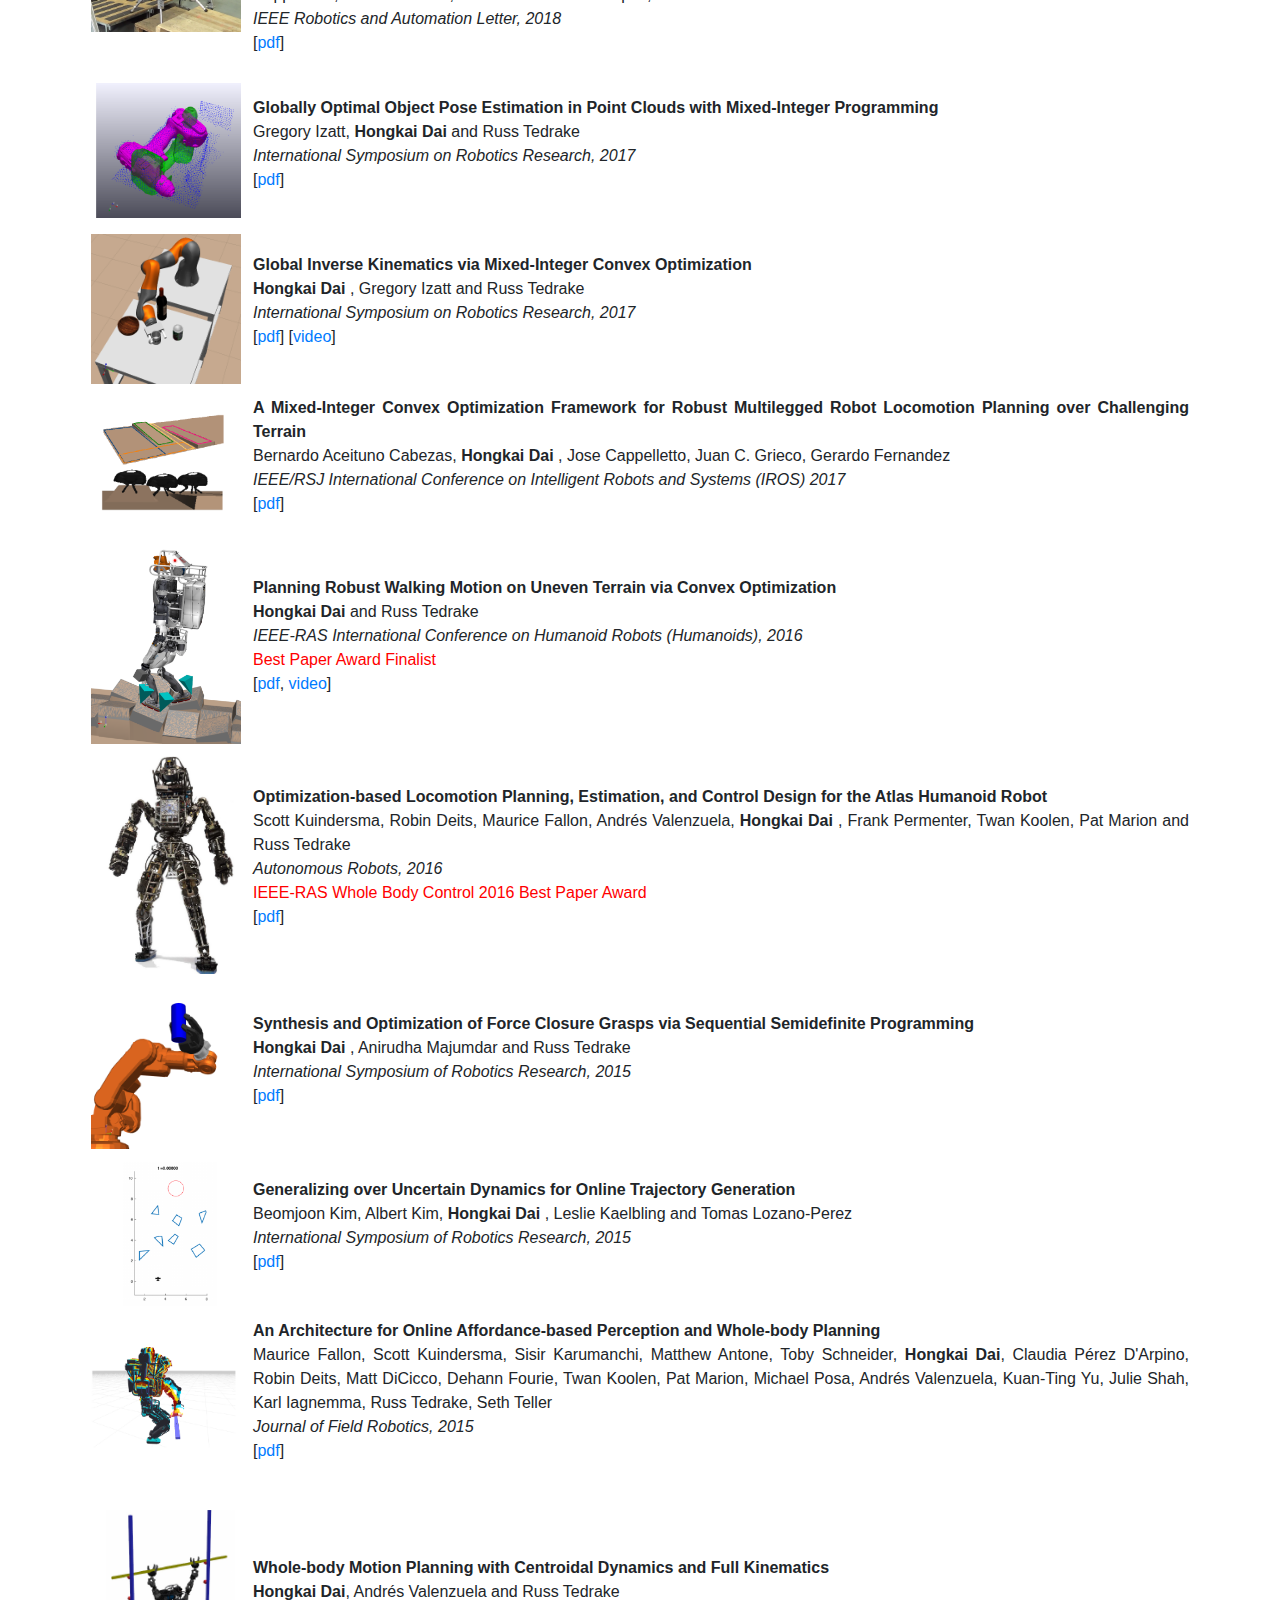
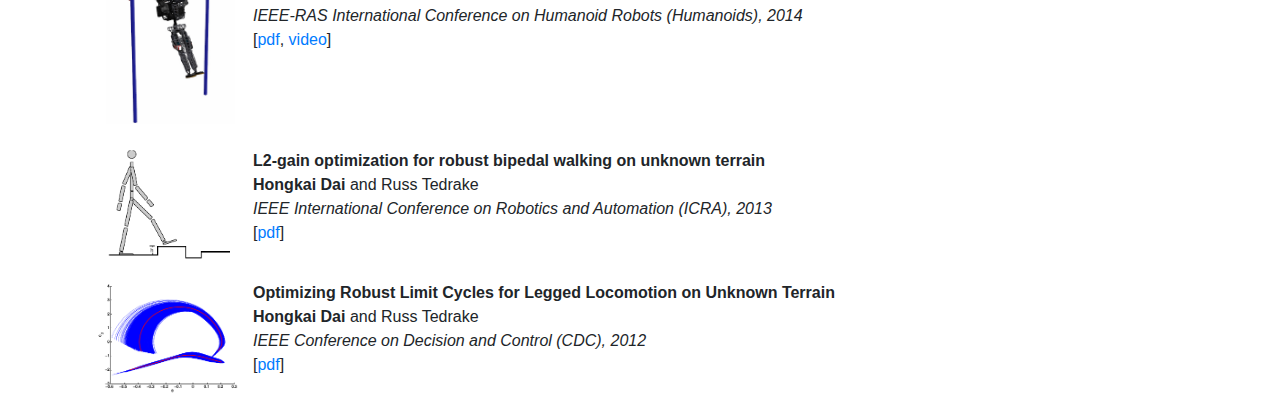
==== commit ddb22067: "Add IJRR23 and RSS23" ====
--- a/publications.html
+++ b/publications.html
@@ -46,12 +46,20 @@
 
     <div class="container">
     <div class="publication">
+	    <div> <img alt="project-thumb" src="figures/Dai23_logo.png" style="float:right;width:150px"/></div>
+	    <div><p><strong>Certified Polyhedral Decompositions of Collision-Free Configuration Space</strong><br/><strong>Hongkai Dai*</strong>, Alexandre Amice*, Peter Werner, Annan Zhang, and Russ Tedrake<br/><small>* denotes equal contribution</small><br/><i>Under review</i><br/>[<a href="https://arxiv.org/pdf/2302.12219.pdf">pdf</a>][<a href="https://alexandreamice.github.io/project/c-iris/">website</a>]<br/></p></div>
+    </div>
+    <div class="publication">
+	    <div> <img alt="project-thumb" src="figures/Ren23_logo.png" style="float:right;width:150px"/></div>
+	    <div><p><strong>AdaptSim: Task-Driven Simulation Adaptation for Sim-to-Real Transfer</strong><br/>Allen Z. Ren, <strong>Hongkai Dai</strong>, Benjamin Burchfiel and Anirudha Majumdar<br/><i>Under review</i><br/>[<a href="https://arxiv.org/pdf/2302.04903.pdf">pdf</a>]<br/></p></div>
+    </div>
+    <div class="publication">
 	    <div> <img alt="project-thumb" src="figures/Dai22_logo.png" style="float:right;width:150px"/></div>
-	    <div><p><strong>Convex synthesis and verification of control-Lyapunov and barrier functions with input constraints</strong><br/><strong>Hongkai Dai</strong> and Frank Permenter<br/><i>Under review</i><br/>[<a href="https://arxiv.org/pdf/2210.00629.pdf">pdf</a>]<br/></p></div>
+	    <div><p><strong>Convex synthesis and verification of control-Lyapunov and barrier functions with input constraints</strong><br/><strong>Hongkai Dai</strong> and Frank Permenter<br/><i>American Control Conference (ACC), 2023</i><br/>[<a href="https://arxiv.org/pdf/2210.00629.pdf">pdf</a>]<br/></p></div>
     </div>
     <div class="publication">
 	    <div> <img alt="project-thumb" src="figures/Amice22_logo.png" style="float:right;width:150px"/></div>
-	    <div><p><strong>Finding and optimizing certified, collision-free regions in configuration space for robot manipulators</strong><br/>Alexandre Amice*, <strong>Hongkai Dai</strong>*, Peter Werner, Annan Zhang, and Russ Tedrake<br/><small>* denotes equal contribution</small><br/><i>Workshop on the Algorithmic Foundations of Robotics(WAFR), 2022</i><br/><font color="red">Best Paper Award</font><br/>[<a href="http://groups.csail.mit.edu/robotics-center/public_papers/Amice22.pdf">pdf</a>]<br/></p></div>
+	    <div><p><strong>Finding and optimizing certified, collision-free regions in configuration space for robot manipulators</strong><br/>Alexandre Amice*, <strong>Hongkai Dai</strong>*, Peter Werner, Annan Zhang, and Russ Tedrake<br/><small>* denotes equal contribution</small><br/><i>Workshop on the Algorithmic Foundations of Robotics (WAFR), 2022</i><br/><font color="red">Best Paper Award</font><br/>[<a href="http://groups.csail.mit.edu/robotics-center/public_papers/Amice22.pdf">pdf</a>]<br/></p></div>
     </div>
     <div class="publication">
 	    <div> <img alt="project-thumb" src="figures/Dai21_logo.png" style="float:right;width:150px"/></div>
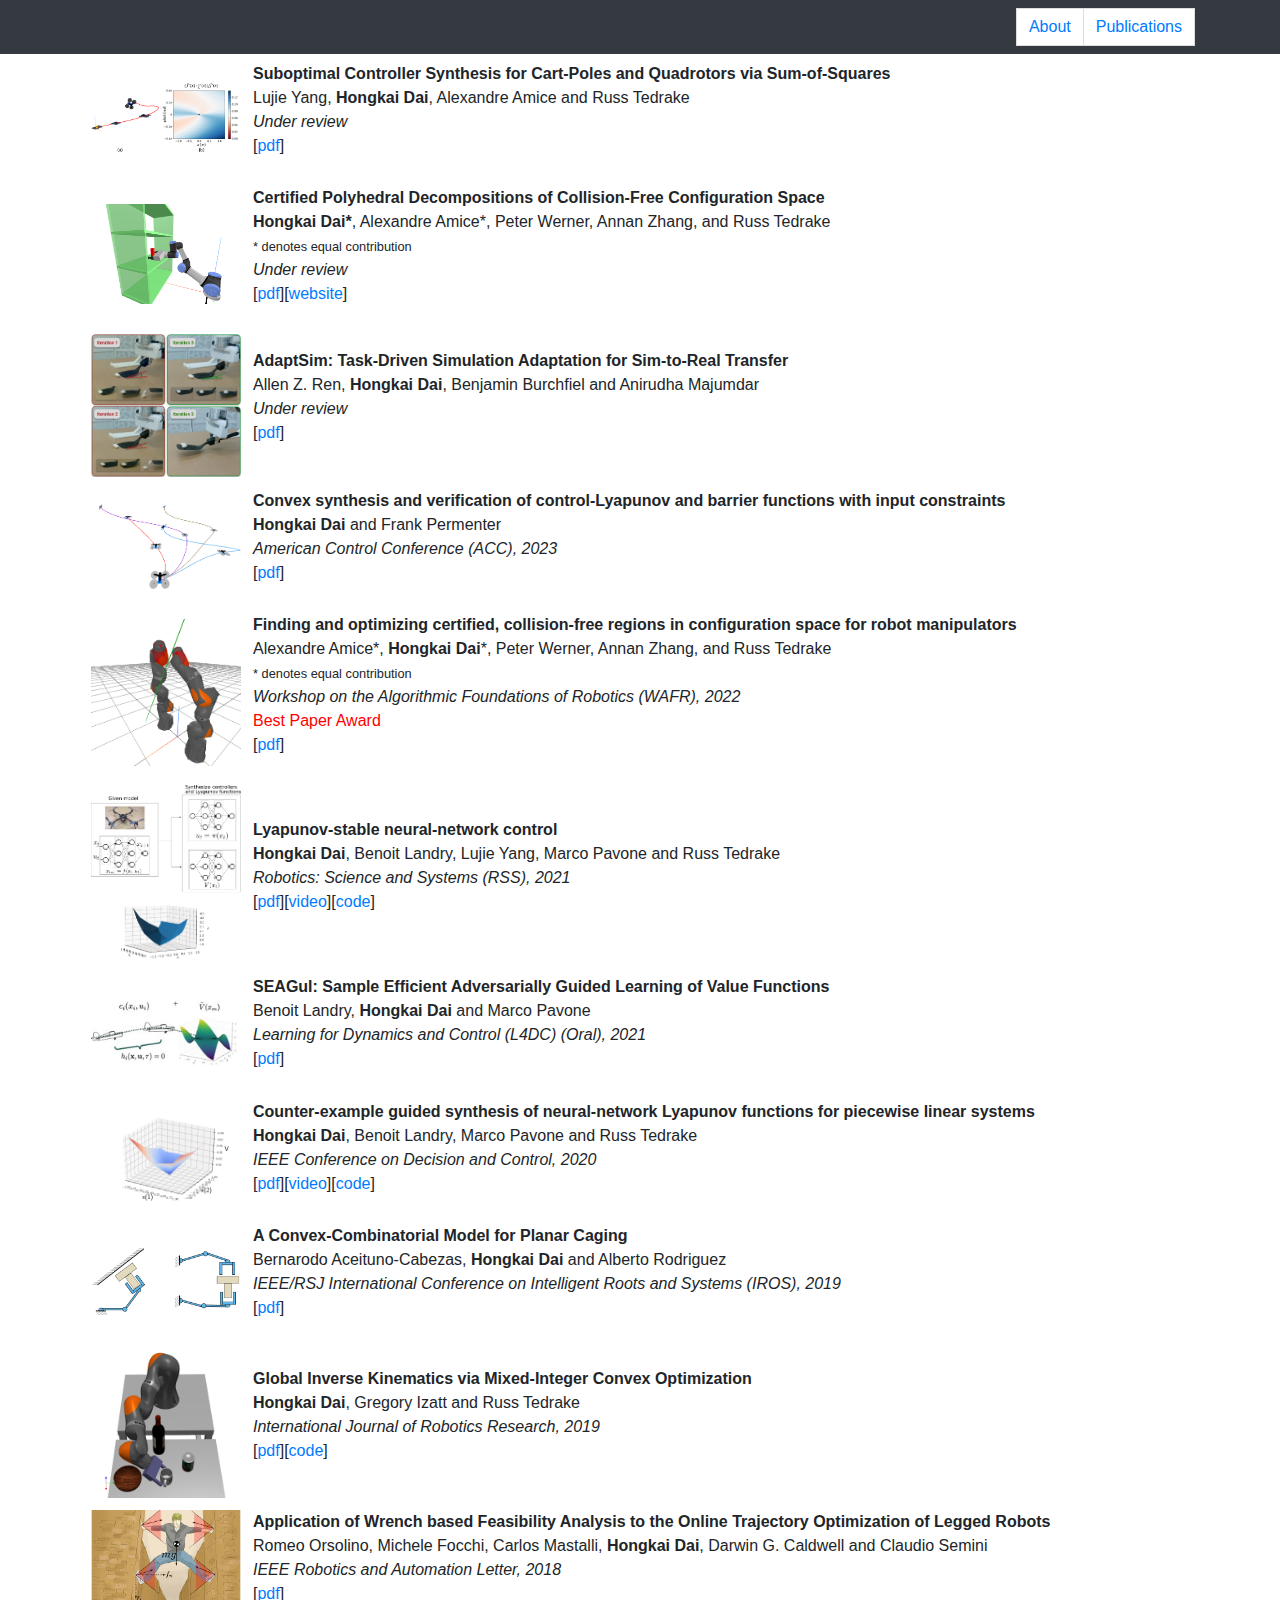
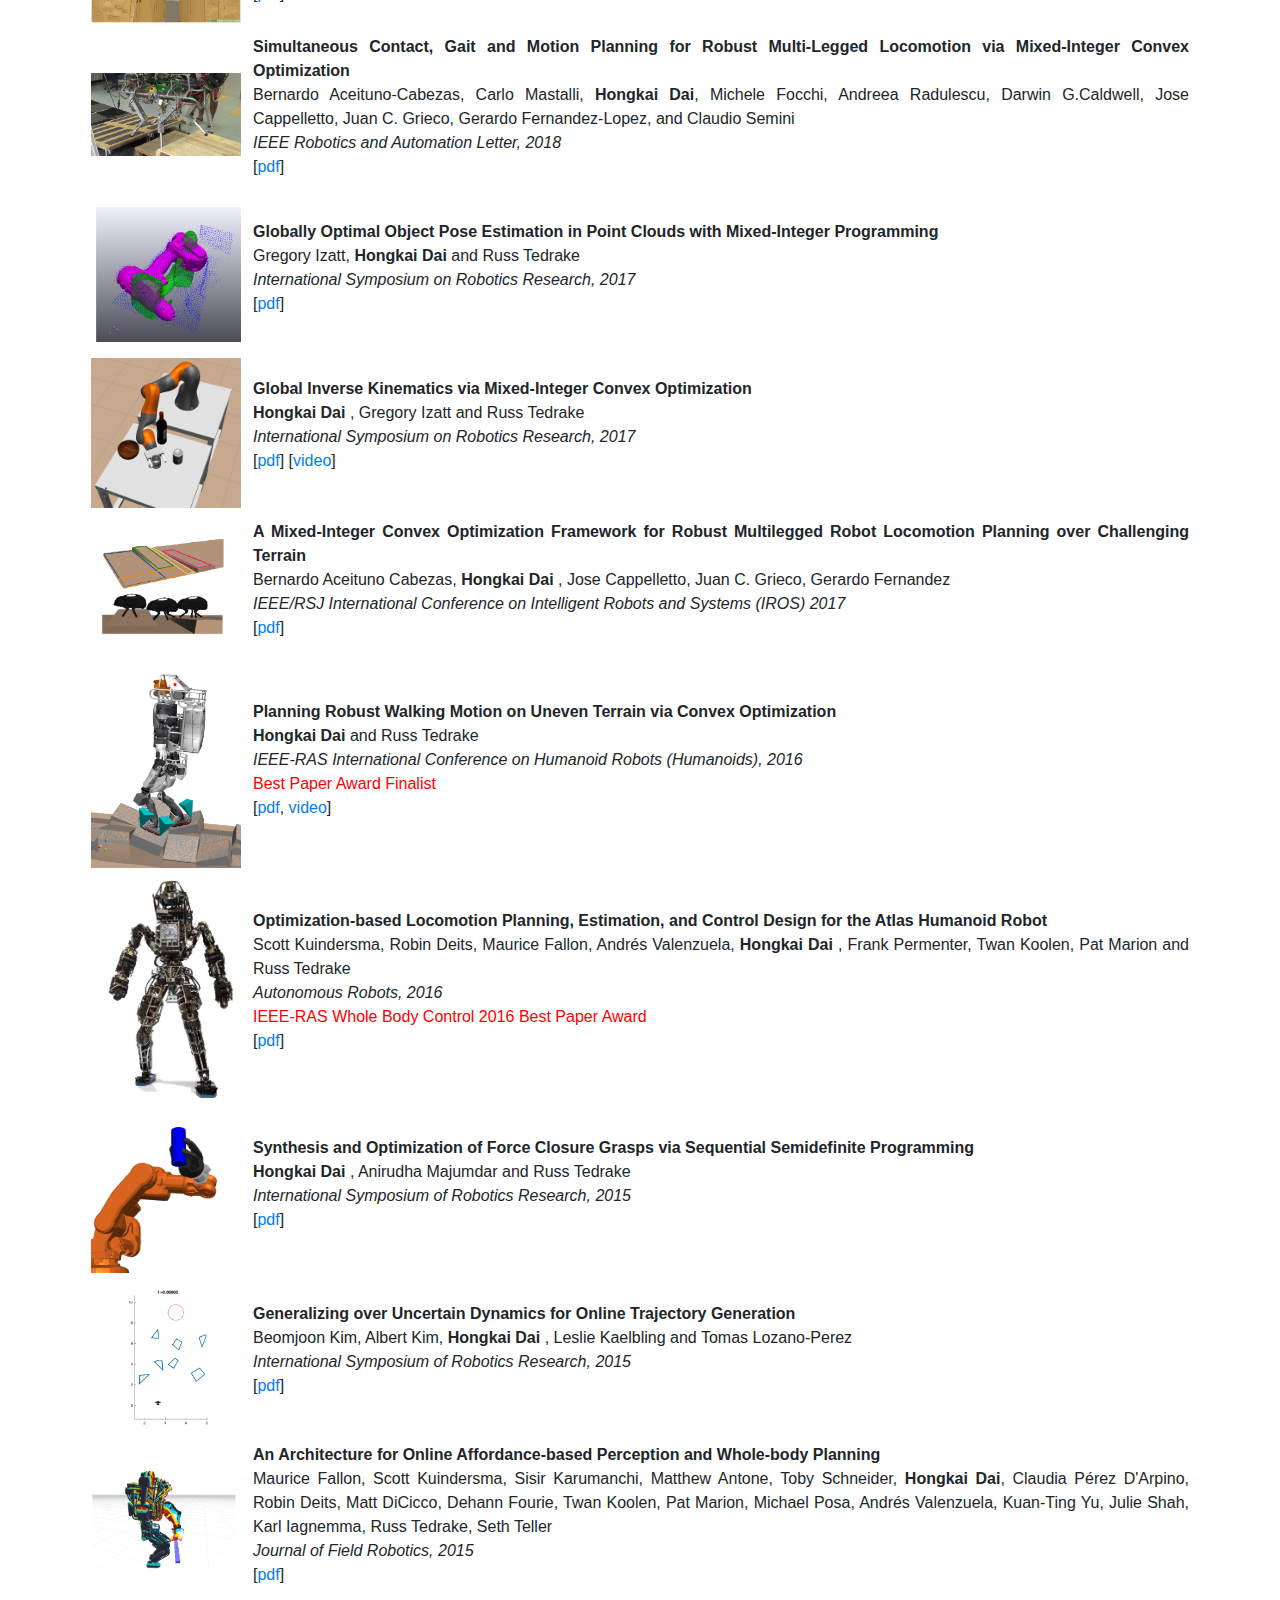
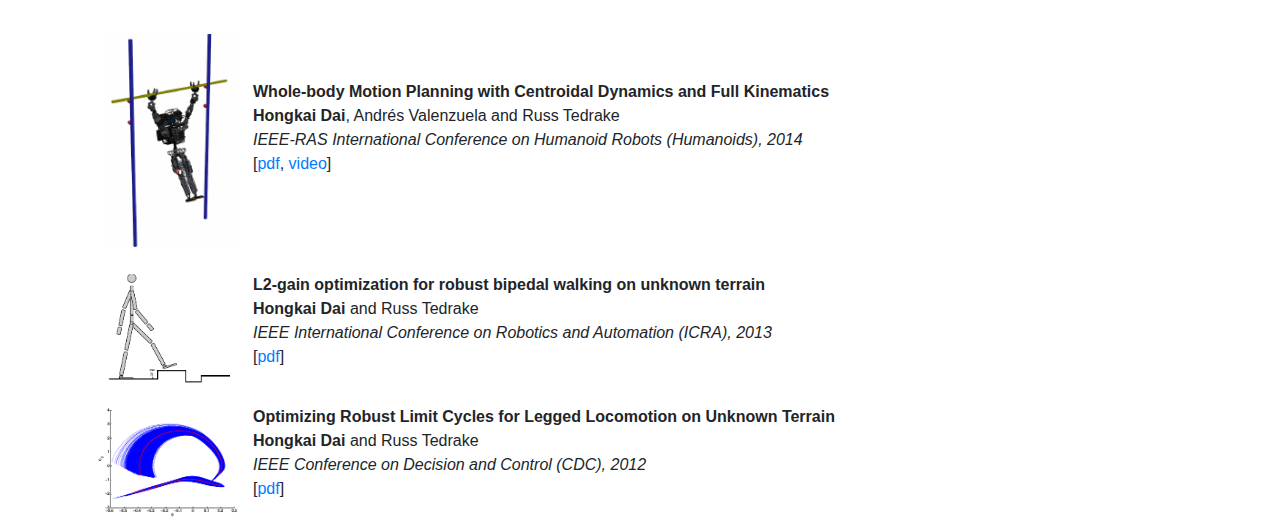
==== commit 7d8d3f13: "Add Yang23, add google analytics code." ====
--- a/publications.html
+++ b/publications.html
@@ -2,6 +2,15 @@
 <html lang="en">
 
   <head>
+    <!-- Google tag (gtag.js) -->
+    <script async src="https://www.googletagmanager.com/gtag/js?id=G-FPMJXKW0JR"></script>
+    <script>
+      window.dataLayer = window.dataLayer || [];
+      function gtag(){dataLayer.push(arguments);}
+      gtag('js', new Date());
+    
+      gtag('config', 'G-FPMJXKW0JR');
+    </script>
 
     <meta charset="utf-8">
     <meta name="viewport" content="width=device-width, initial-scale=1, shrink-to-fit=no">
@@ -45,6 +54,10 @@
     </nav>
 
     <div class="container">
+    <div class="publication">
+	    <div> <img alt="project-thumb" src="figures/Yang23_logo.png" style="float:right;width:150px"/></div>
+	    <div><p><strong>Suboptimal Controller Synthesis for Cart-Poles and Quadrotors via Sum-of-Squares</strong><br/>Lujie Yang, <strong>Hongkai Dai</strong>, Alexandre Amice and Russ Tedrake<br/><i>Under review</i><br/>[<a href="https://arxiv.org/pdf/2304.12533.pdf">pdf</a>]<br/></p></div>
+    </div>
     <div class="publication">
 	    <div> <img alt="project-thumb" src="figures/Dai23_logo.png" style="float:right;width:150px"/></div>
 	    <div><p><strong>Certified Polyhedral Decompositions of Collision-Free Configuration Space</strong><br/><strong>Hongkai Dai*</strong>, Alexandre Amice*, Peter Werner, Annan Zhang, and Russ Tedrake<br/><small>* denotes equal contribution</small><br/><i>Under review</i><br/>[<a href="https://arxiv.org/pdf/2302.12219.pdf">pdf</a>][<a href="https://alexandreamice.github.io/project/c-iris/">website</a>]<br/></p></div>
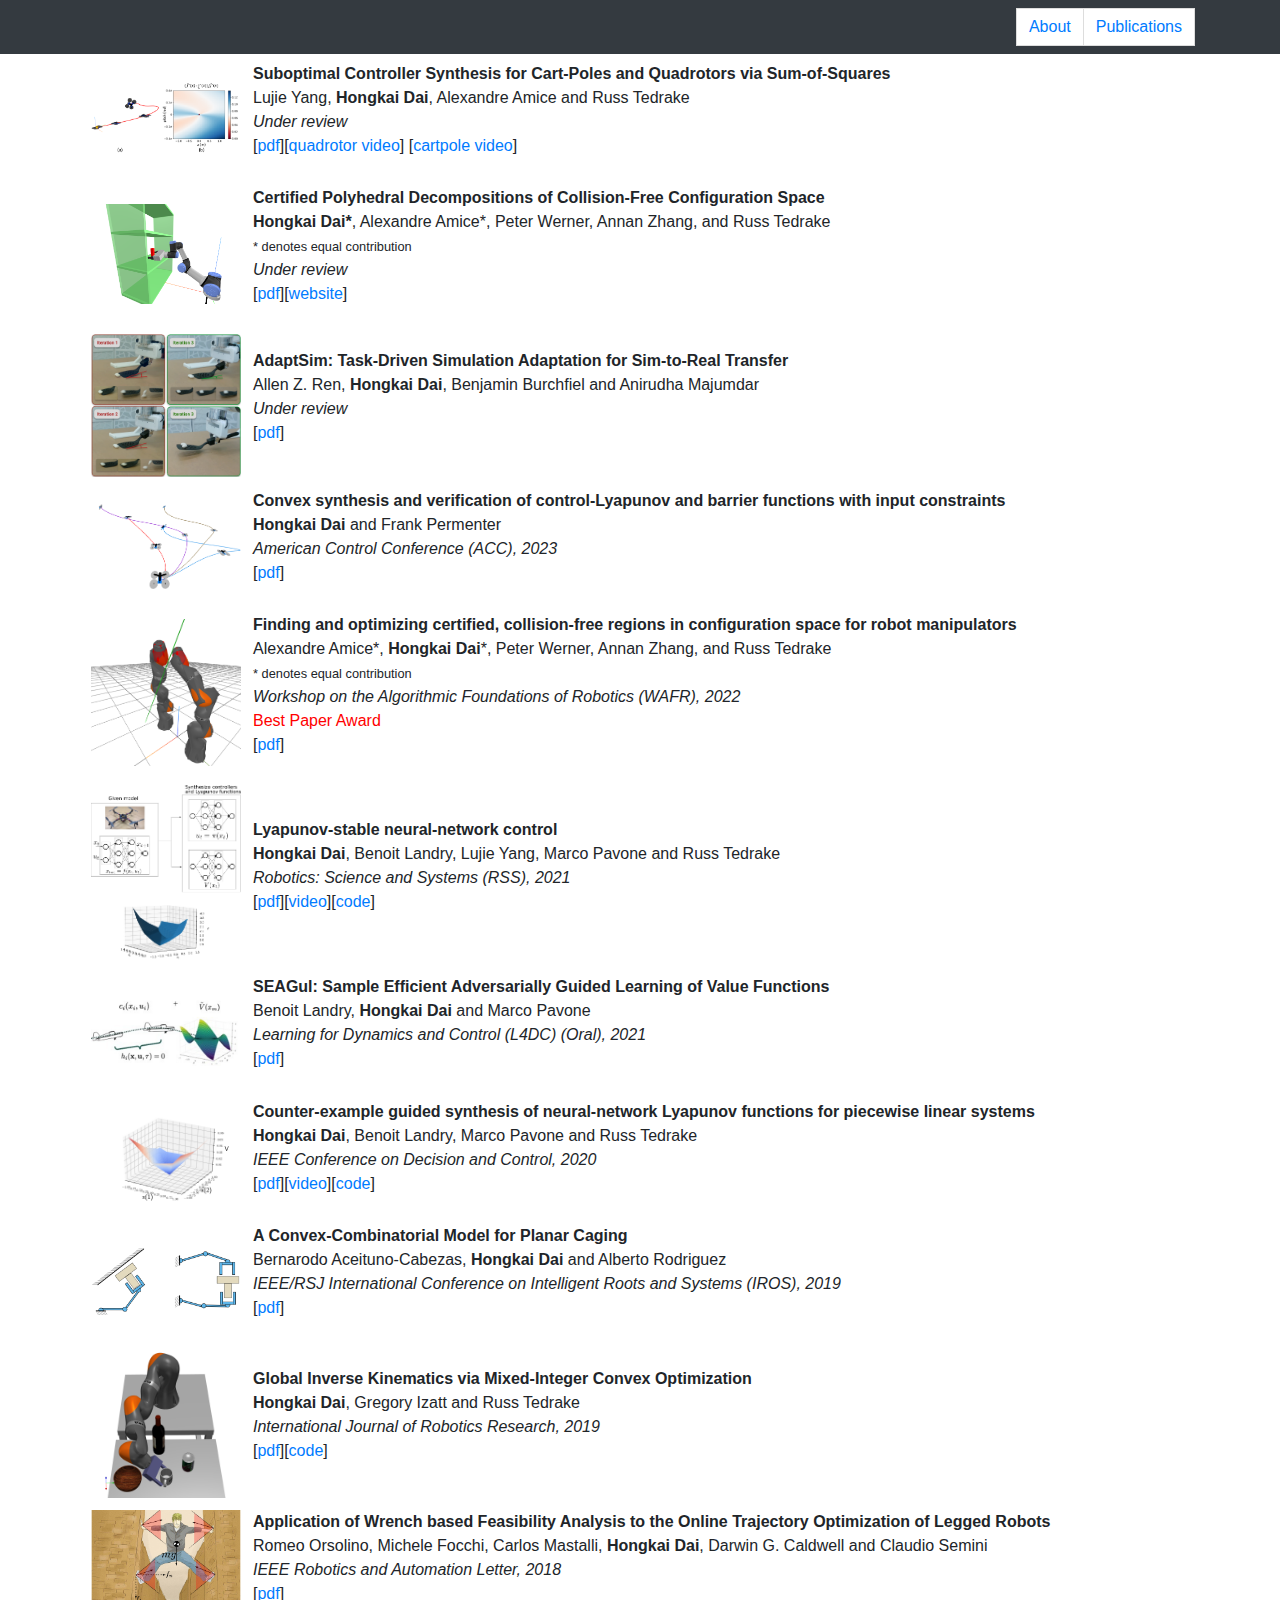
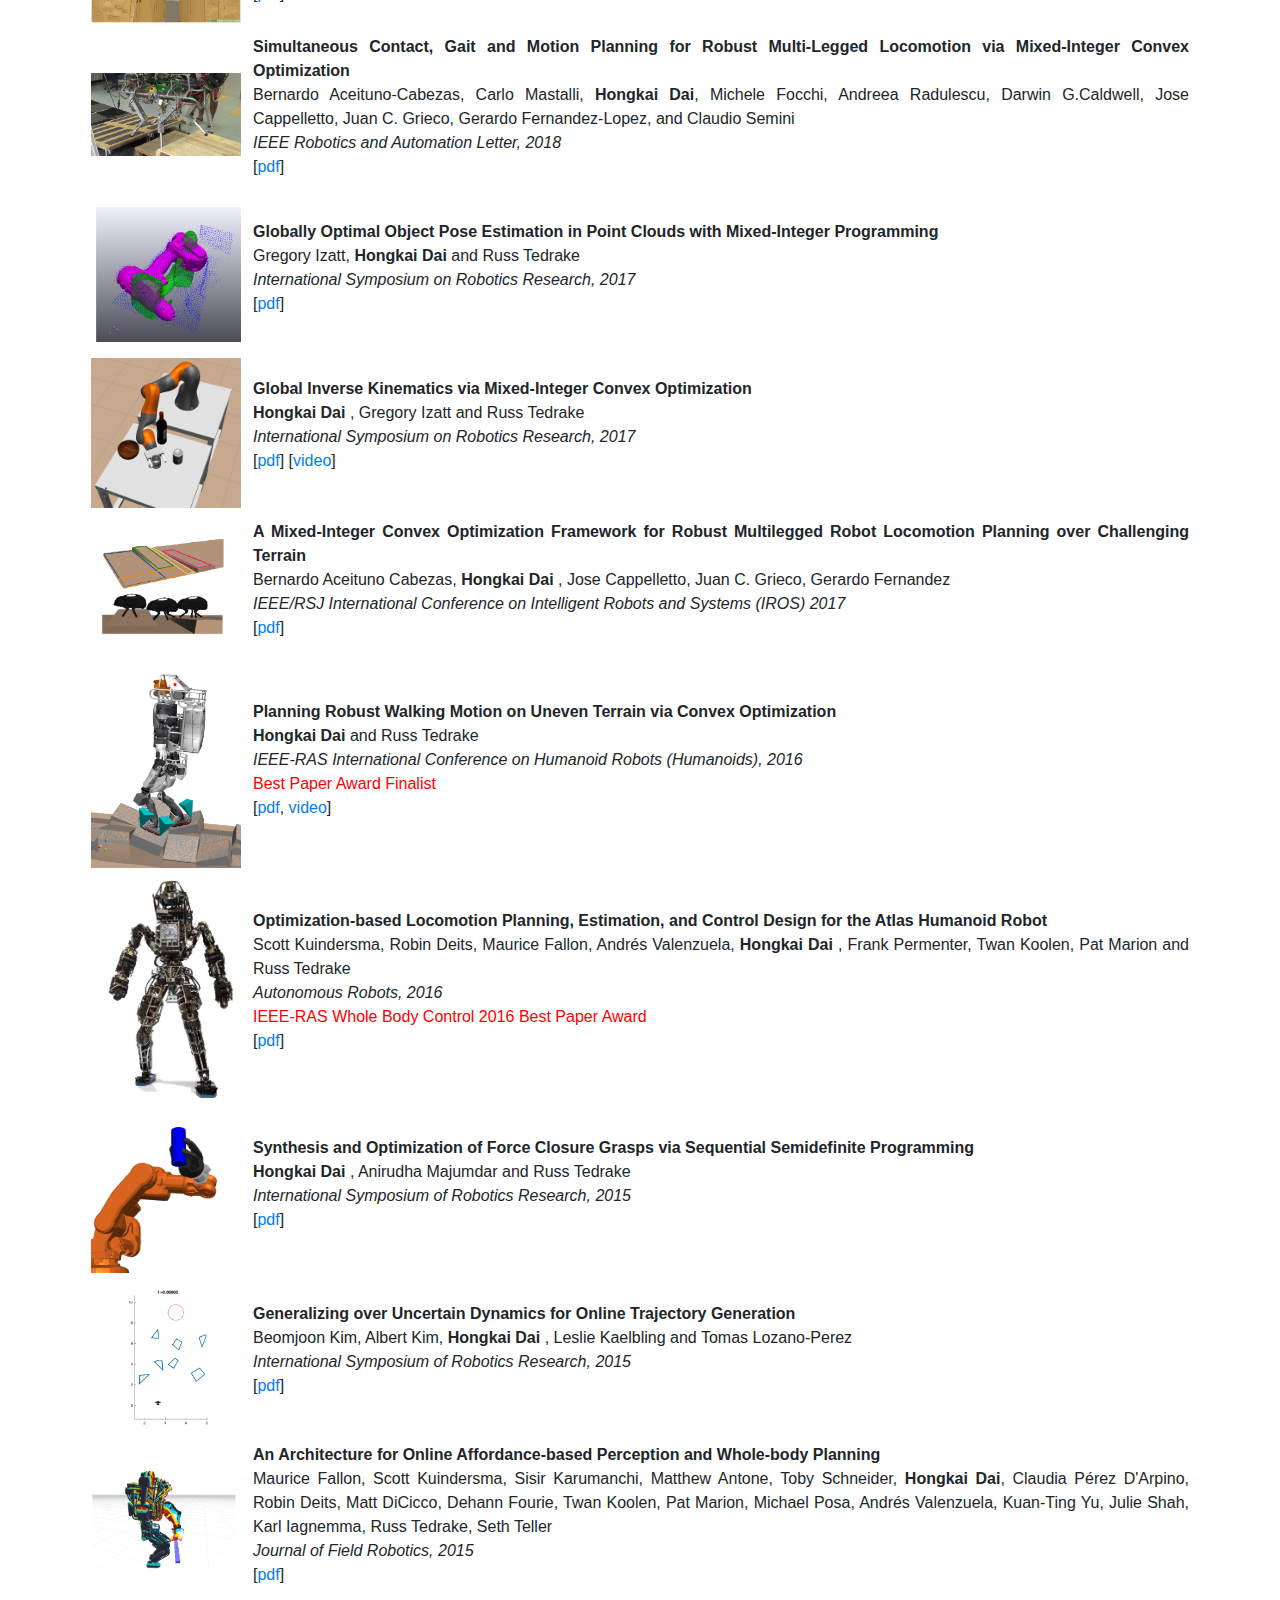
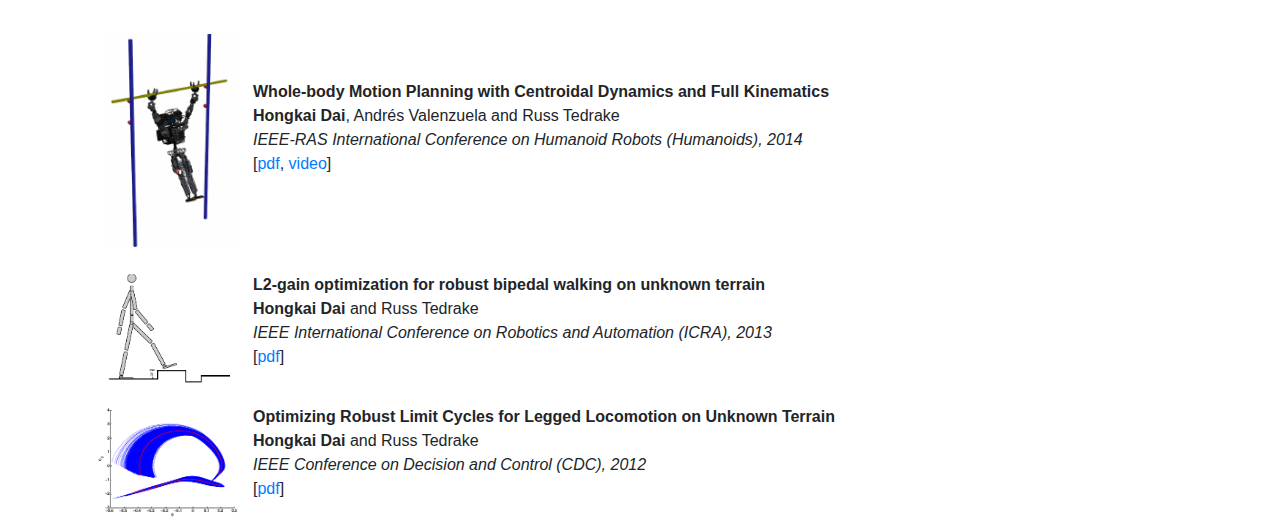
==== commit 938f02d2: "Add video for Lu's paper." ====
--- a/publications.html
+++ b/publications.html
@@ -56,7 +56,7 @@
     <div class="container">
     <div class="publication">
 	    <div> <img alt="project-thumb" src="figures/Yang23_logo.png" style="float:right;width:150px"/></div>
-	    <div><p><strong>Suboptimal Controller Synthesis for Cart-Poles and Quadrotors via Sum-of-Squares</strong><br/>Lujie Yang, <strong>Hongkai Dai</strong>, Alexandre Amice and Russ Tedrake<br/><i>Under review</i><br/>[<a href="https://arxiv.org/pdf/2304.12533.pdf">pdf</a>]<br/></p></div>
+	    <div><p><strong>Suboptimal Controller Synthesis for Cart-Poles and Quadrotors via Sum-of-Squares</strong><br/>Lujie Yang, <strong>Hongkai Dai</strong>, Alexandre Amice and Russ Tedrake<br/><i>Under review</i><br/>[<a href="https://arxiv.org/pdf/2304.12533.pdf">pdf</a>][<a  href="figures/quadrotor3d.html">quadrotor video</a>] [<a href="figures/cartpole.html">cartpole video</a>]<br/></p></div>
     </div>
     <div class="publication">
 	    <div> <img alt="project-thumb" src="figures/Dai23_logo.png" style="float:right;width:150px"/></div>
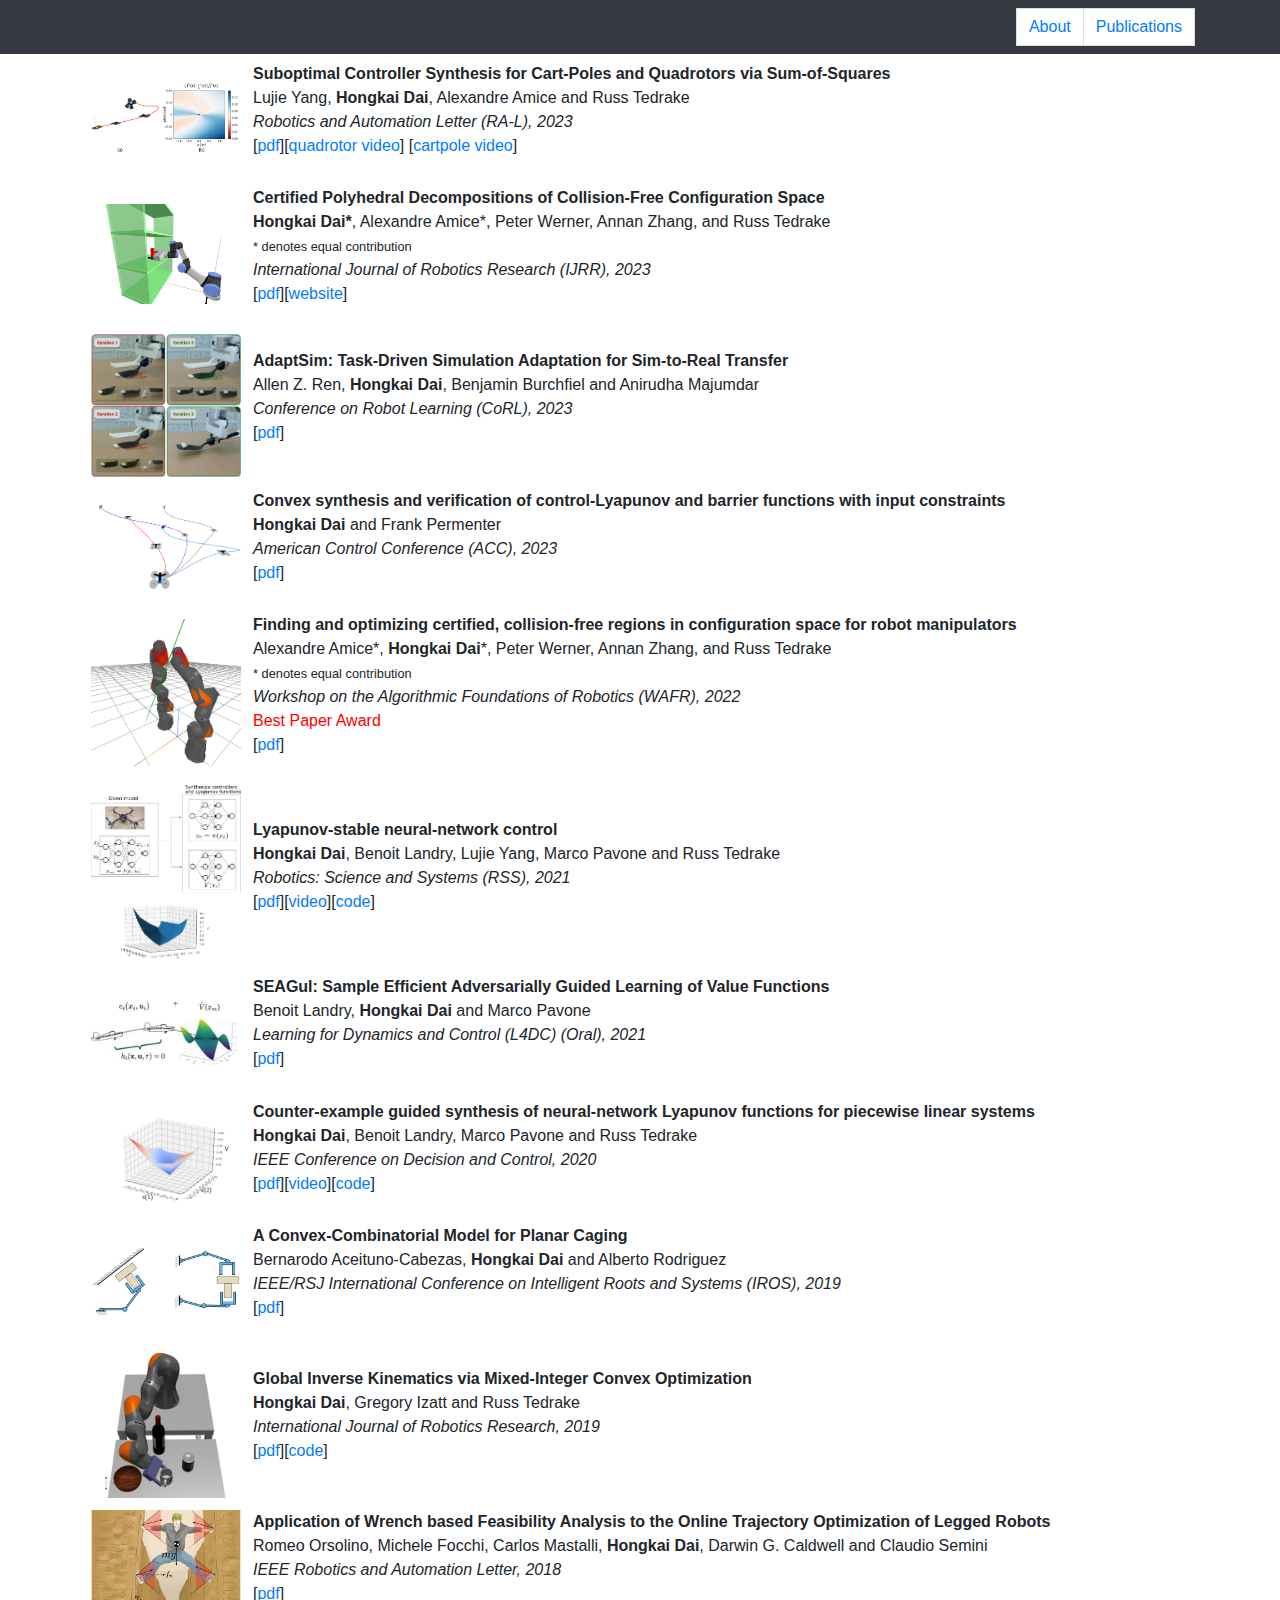
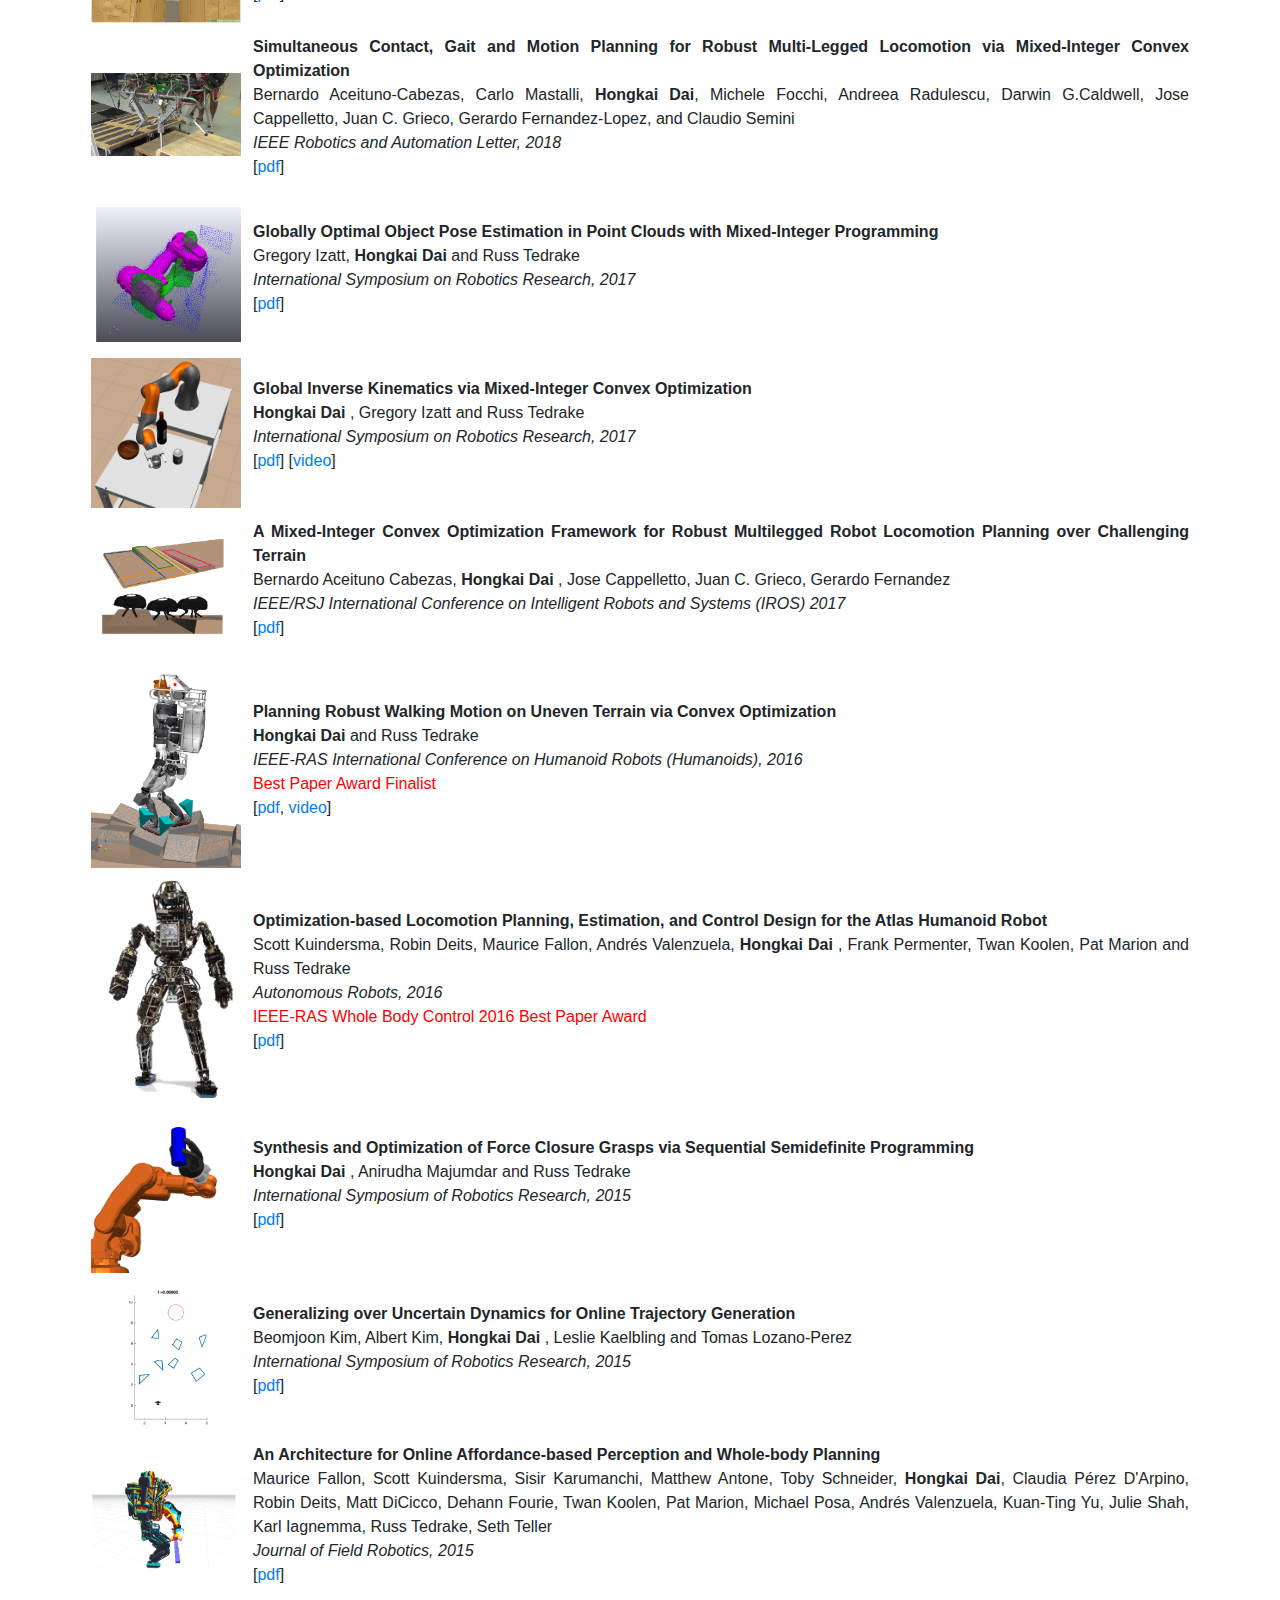
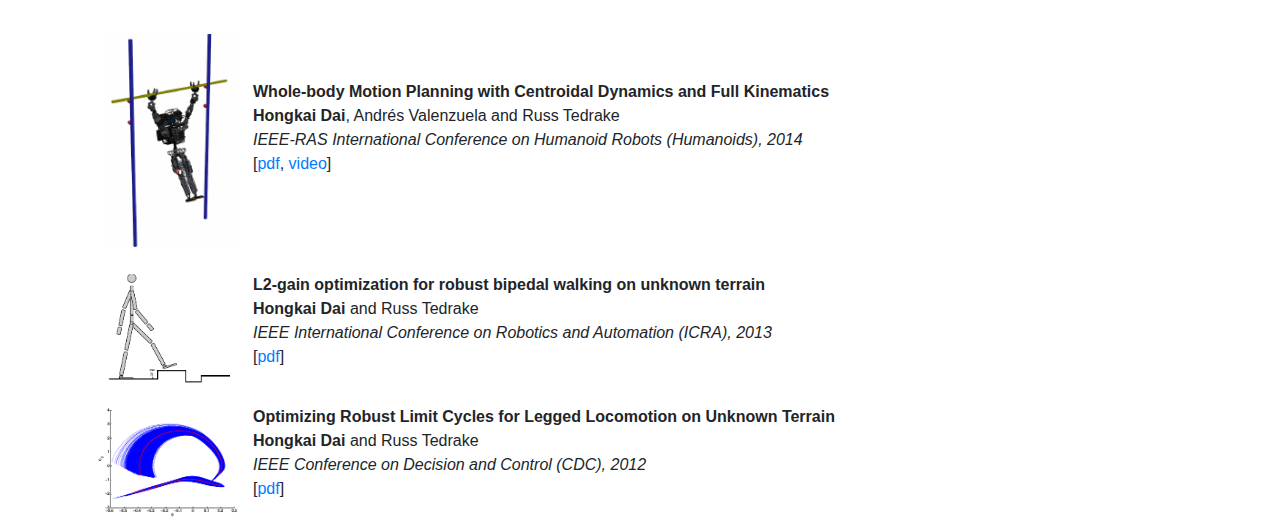
==== commit 90f96a4c: "Add recent publications." ====
--- a/publications.html
+++ b/publications.html
@@ -56,15 +56,15 @@
     <div class="container">
     <div class="publication">
 	    <div> <img alt="project-thumb" src="figures/Yang23_logo.png" style="float:right;width:150px"/></div>
-	    <div><p><strong>Suboptimal Controller Synthesis for Cart-Poles and Quadrotors via Sum-of-Squares</strong><br/>Lujie Yang, <strong>Hongkai Dai</strong>, Alexandre Amice and Russ Tedrake<br/><i>Under review</i><br/>[<a href="https://arxiv.org/pdf/2304.12533.pdf">pdf</a>][<a  href="figures/quadrotor3d.html">quadrotor video</a>] [<a href="figures/cartpole.html">cartpole video</a>]<br/></p></div>
+	    <div><p><strong>Suboptimal Controller Synthesis for Cart-Poles and Quadrotors via Sum-of-Squares</strong><br/>Lujie Yang, <strong>Hongkai Dai</strong>, Alexandre Amice and Russ Tedrake<br/><i>Robotics and Automation Letter (RA-L), 2023</i><br/>[<a href="https://arxiv.org/pdf/2304.12533.pdf">pdf</a>][<a  href="figures/quadrotor3d.html">quadrotor video</a>] [<a href="figures/cartpole.html">cartpole video</a>]<br/></p></div>
     </div>
     <div class="publication">
 	    <div> <img alt="project-thumb" src="figures/Dai23_logo.png" style="float:right;width:150px"/></div>
-	    <div><p><strong>Certified Polyhedral Decompositions of Collision-Free Configuration Space</strong><br/><strong>Hongkai Dai*</strong>, Alexandre Amice*, Peter Werner, Annan Zhang, and Russ Tedrake<br/><small>* denotes equal contribution</small><br/><i>Under review</i><br/>[<a href="https://arxiv.org/pdf/2302.12219.pdf">pdf</a>][<a href="https://alexandreamice.github.io/project/c-iris/">website</a>]<br/></p></div>
+	    <div><p><strong>Certified Polyhedral Decompositions of Collision-Free Configuration Space</strong><br/><strong>Hongkai Dai*</strong>, Alexandre Amice*, Peter Werner, Annan Zhang, and Russ Tedrake<br/><small>* denotes equal contribution</small><br/><i>International Journal of Robotics Research (IJRR), 2023</i><br/>[<a href="https://arxiv.org/pdf/2302.12219.pdf">pdf</a>][<a href="https://alexandreamice.github.io/project/c-iris/">website</a>]<br/></p></div>
     </div>
     <div class="publication">
 	    <div> <img alt="project-thumb" src="figures/Ren23_logo.png" style="float:right;width:150px"/></div>
-	    <div><p><strong>AdaptSim: Task-Driven Simulation Adaptation for Sim-to-Real Transfer</strong><br/>Allen Z. Ren, <strong>Hongkai Dai</strong>, Benjamin Burchfiel and Anirudha Majumdar<br/><i>Under review</i><br/>[<a href="https://arxiv.org/pdf/2302.04903.pdf">pdf</a>]<br/></p></div>
+	    <div><p><strong>AdaptSim: Task-Driven Simulation Adaptation for Sim-to-Real Transfer</strong><br/>Allen Z. Ren, <strong>Hongkai Dai</strong>, Benjamin Burchfiel and Anirudha Majumdar<br/><i>Conference on Robot Learning (CoRL), 2023</i><br/>[<a href="https://arxiv.org/pdf/2302.04903.pdf">pdf</a>]<br/></p></div>
     </div>
     <div class="publication">
 	    <div> <img alt="project-thumb" src="figures/Dai22_logo.png" style="float:right;width:150px"/></div>
